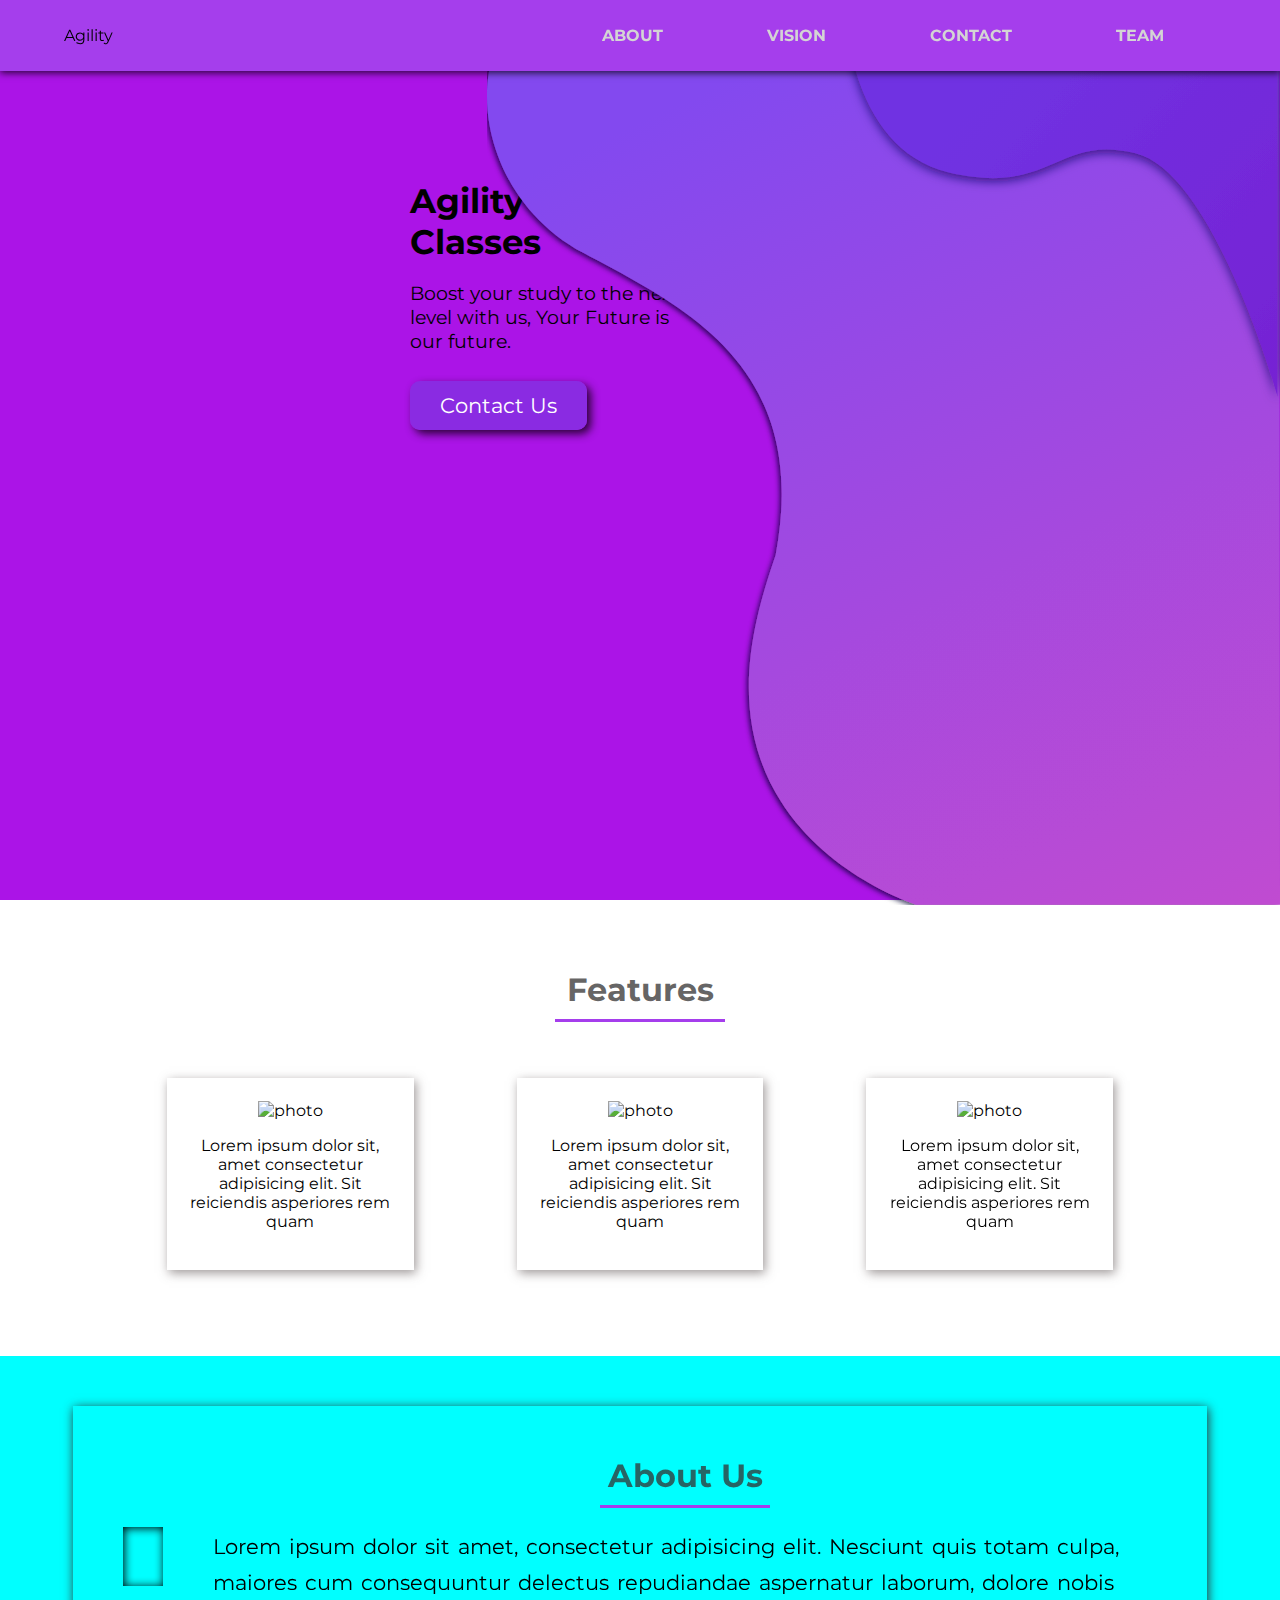
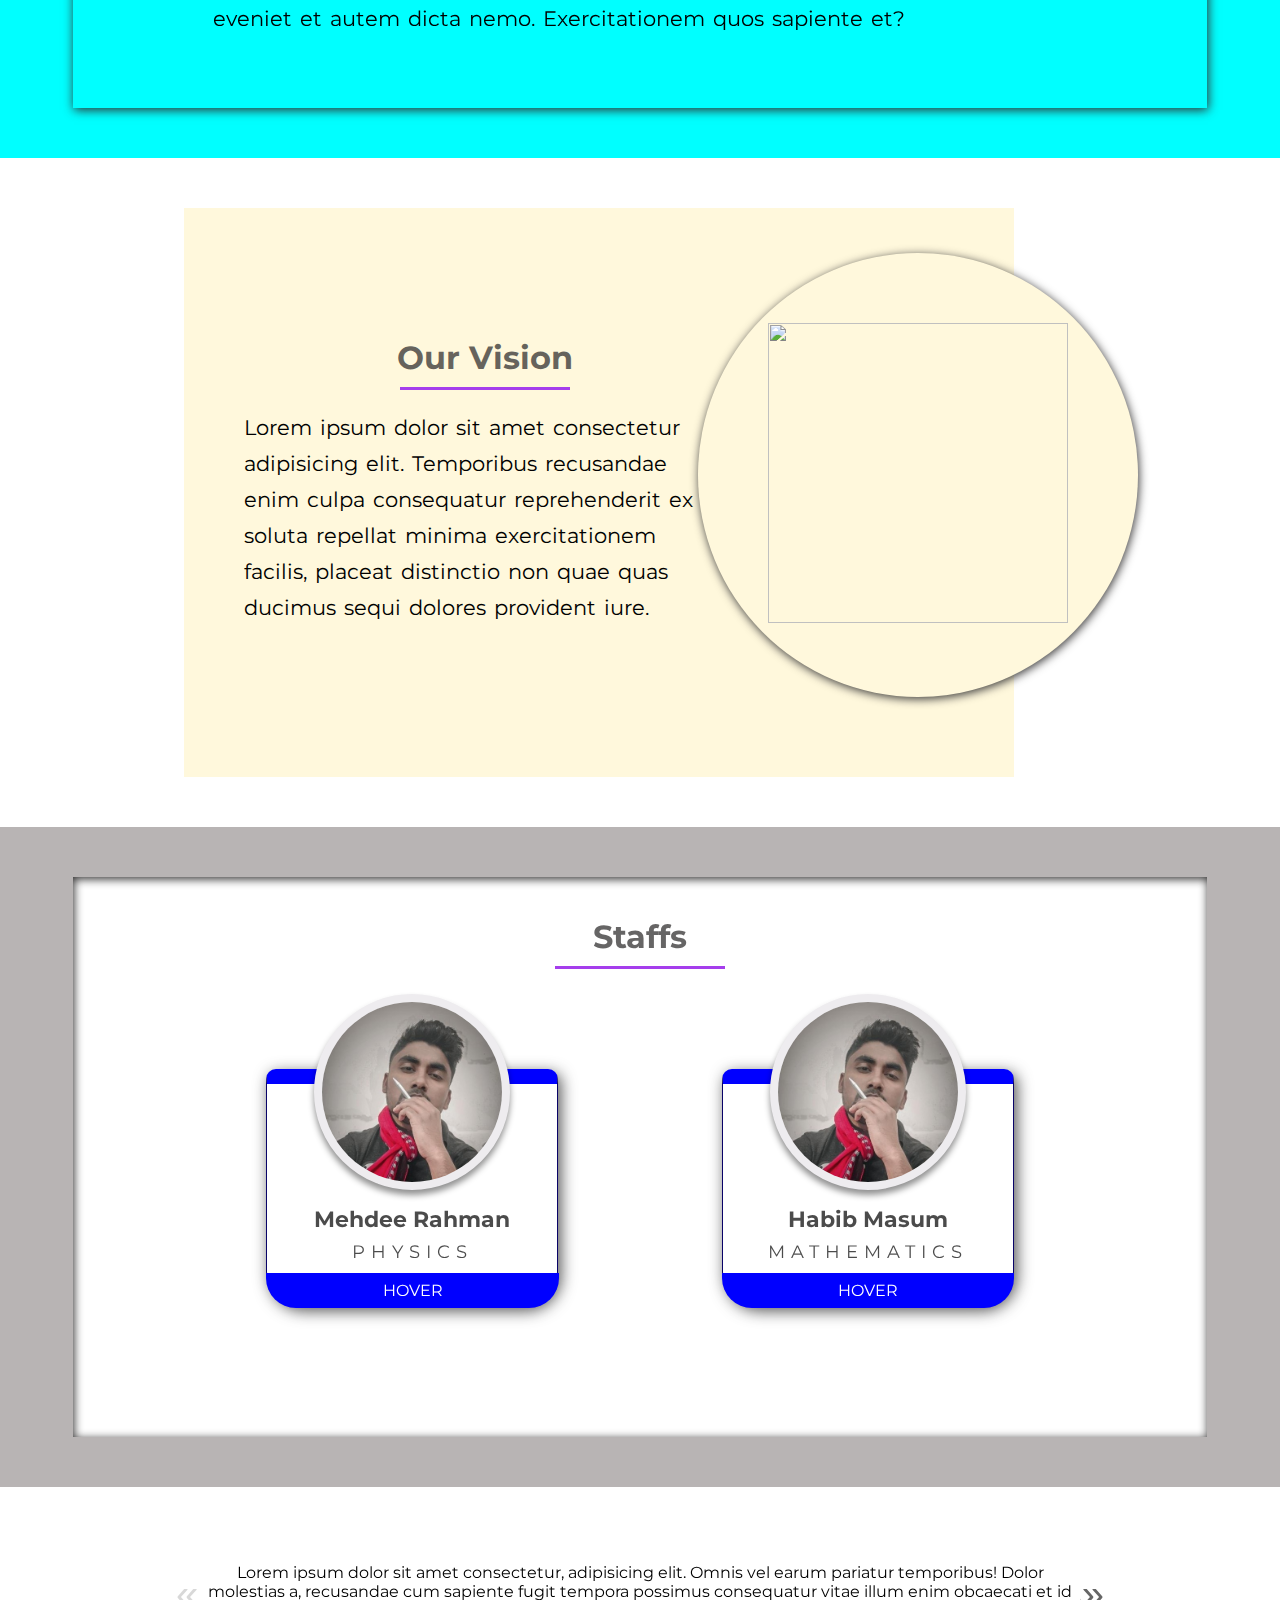
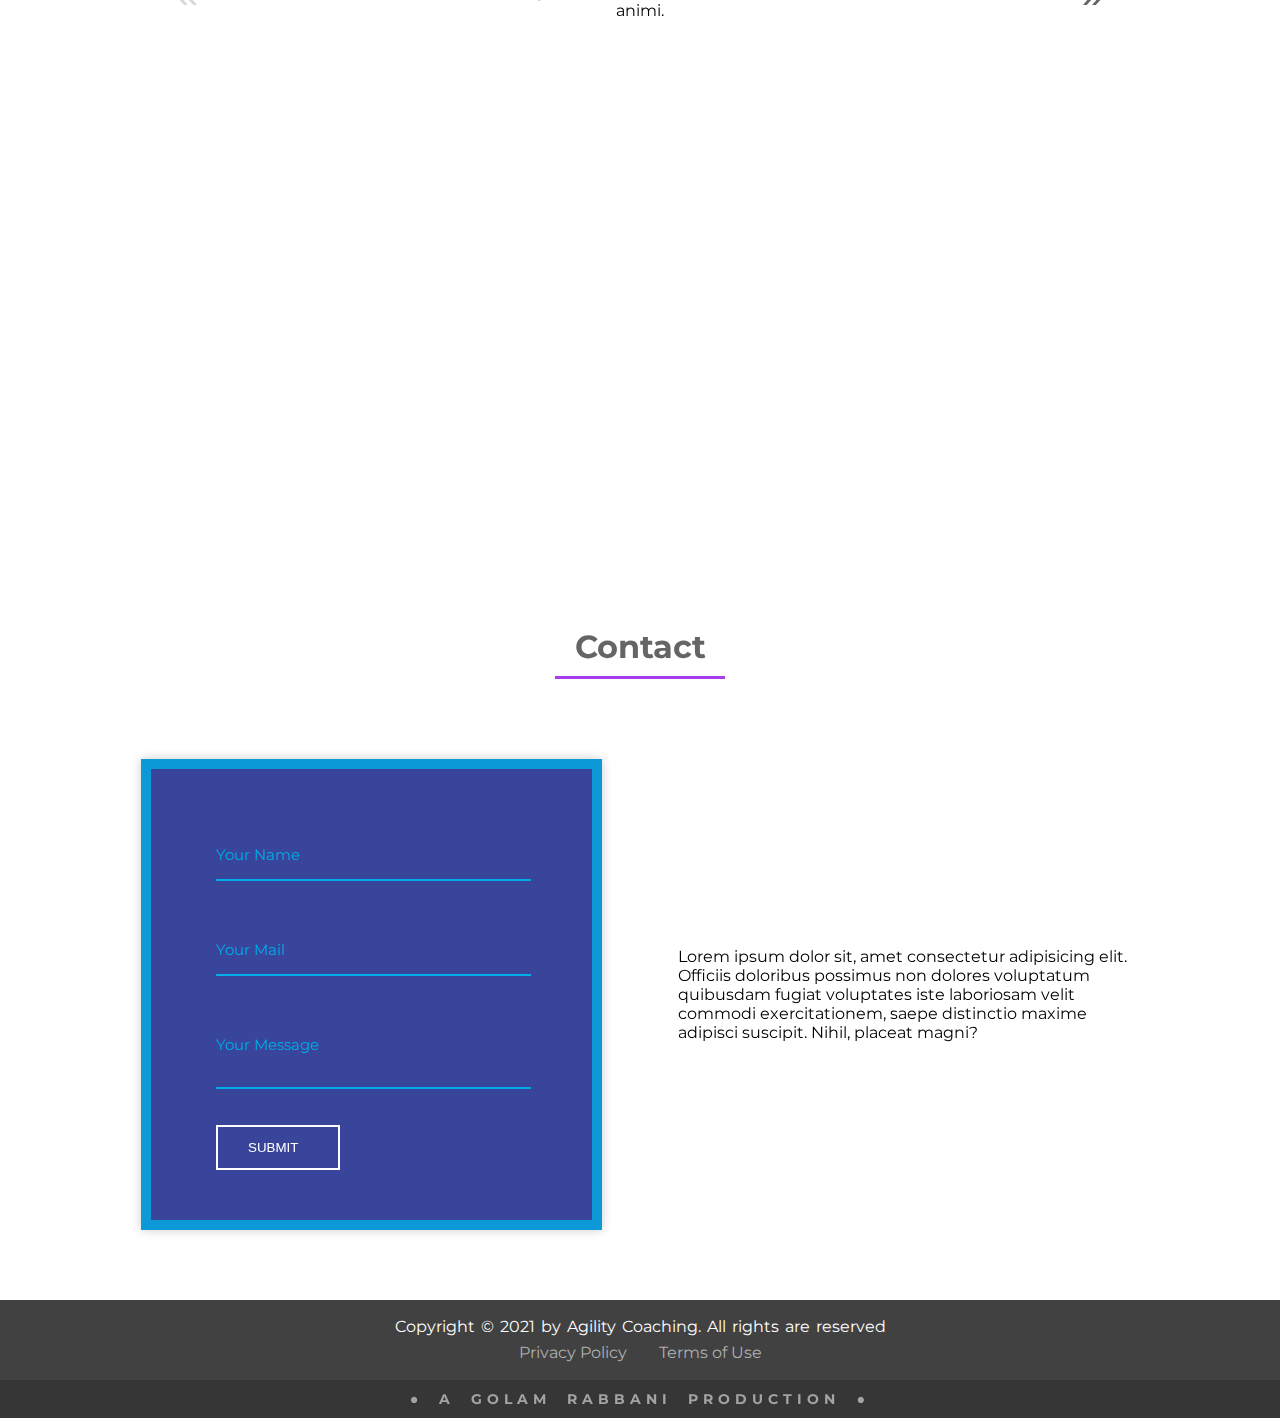
==== index.html @ 64167d87 "Starting new design march10" ====
<!DOCTYPE html>
<html lang="en">

<head>
  <meta charset="UTF-8" />
  <meta name="viewport" content="width=device-width, initial-scale=1.0" />
  <link rel="stylesheet" href="https://cdnjs.cloudflare.com/ajax/libs/animate.css/4.1.1/animate.min.css" />
  <link rel="preconnect" href="https://fonts.gstatic.com" />
  <link href="https://fonts.googleapis.com/css2?family=Montserrat:wght@400;700&display=swap" rel="stylesheet" />
  <link rel=preload as="style" type=text/css href=css/style.css> <link
    href=https://unpkg.com/ionicons@4.5.10-0/dist/css/ionicons.min.css rel=stylesheet>
  <link rel="stylesheet" href="css/glider.min.css">
  <link rel="stylesheet" href="css/index.css" />
  <title>Document</title>
</head>

<body>
  <section class="s1">
    <div class="nav">
      <div class="wrapper navallign">
        <a href="#" class="logo">Agility</a>
        <div class="list">
          <ul id="myMenu">
            <li><a href="#thirdPage">About</a></li>
            <li data-menuanchor="secondPage">
              <a href="#secondPage">Vision</a>
            </li>
            <li data-menuanchor="thirdPage">
              <a href="#thirdPage">Contact</a>
            </li>
            <li data-menuanchor="fourthPage">
              <a href="#fourthPage">Team</a>
            </li>
          </ul>
        </div>
      </div>
    </div>
    <div class="st wrapper">
      <div class="left">
        <h3>Agility Coaching <br />Classes</h3>
        <p>
          Boost your study to the next level with us, Your Future is our
          future.
        </p>
        <a class="btn-contact" href="#">Contact Us</a>
      </div>
      <div class="image">
        <img src="./img/online_lesson_ (2).svg" alt="" />
      </div>
    </div>
  </section>
  <section class="features">
    <div class="wrapper">
      <h2 class="center">Features</h2>
      <div class="section">
        <ul>
          <li>
            <img src="img/startup_isometric.svg" alt="photo" />
            <p>
              Lorem ipsum dolor sit, amet consectetur adipisicing elit. Sit
              reiciendis asperiores rem quam
            </p>
          </li>
          <li>
            <img src="img/team_work (1).svg" alt="photo" />
            <p>
              Lorem ipsum dolor sit, amet consectetur adipisicing elit. Sit
              reiciendis asperiores rem quam
            </p>
          </li>
          <li>
            <img src="img/undraw_exams_g4ow.svg" alt="photo" />
            <p>
              Lorem ipsum dolor sit, amet consectetur adipisicing elit. Sit
              reiciendis asperiores rem quam
            </p>
          </li>
        </ul>
      </div>
    </div>
  </section>
  <section class="about">
    <div class="wrapper">
      <div class="aboutContent">
        <div class="aboutLeft">
          <img src="img/undraw_team_spirit_hrr4.svg" alt="" />
        </div>
        <div class="aboutPara">
          <h2>About Us</h2>
          <p class="contPara">
            Lorem ipsum dolor sit amet, consectetur adipisicing elit. Nesciunt
            quis totam culpa, maiores cum consequuntur delectus repudiandae
            aspernatur laborum, dolore nobis eveniet et autem dicta nemo.
            Exercitationem quos sapiente et?
          </p>
        </div>
      </div>
    </div>
  </section>
  <section class="vision">
    <div class="wrapper">
      <div class="visionContent">
        <div class="visionLeft">
          <h2 class="center">Our Vision</h2>
          <p class="contPara">
            Lorem ipsum dolor sit amet consectetur adipisicing elit.
            Temporibus recusandae enim culpa consequatur reprehenderit ex
            soluta repellat minima exercitationem facilis, placeat distinctio
            non quae quas ducimus sequi dolores provident iure.
          </p>
        </div>
        <div class="visionRight">
          <img src="img/online_lesson_.svg" alt="" />
        </div>
      </div>
    </div>
  </section>
  <section class="staffSection">
    <div class="wrapper">
      <div class="staffContent">
        <h2 class="center">Staffs</h2>
        <div class="staffArea">
          <div class="staff">
            <div class="projectimg"> <img src="img/mehdee.jpg" alt="Snewz Site">
              <h3 class="center staffName">Mehdee Rahman</h3>
              <p class="center staffSub">Physics</p>
              <div class="center showbar">HOVER</div>
            </div>
            <div class="projectdes">
              <div class="projectFlex">
                <div> <a rel=noreferrer class=facebook target=_blank href=https://www.facebook.com/StrikerOne65> <i
                    class=ion-logo-facebook></i> </a></div>
                <div> <a rel=noreferrer class=twitter target=_blank href=https://twitter.com/Iamrrk__> <i
                    class=ion-logo-twitter></i> </a>
                </div>
                <div> <a rel=noreferrer class=linkedin target=_blank href=https://www.linkedin.com/in/strikerone65> <i
                    class=ion-logo-linkedin></i> </a></div>
                <div> <a rel=noreferrer class=instagram target=_blank href=https://www.instagram.com/iamrrk__> <i
                    class=ion-logo-instagram></i> </a></div>
                <div> <a rel=noreferrer class=github target=_blank href=https://github.com/StrikerOne65> <i
                    class=ion-logo-github></i> </a>
                </div>
              </div>
              <p class="center staffEdu">B.E In Mechanical Engineering From<br>Jorhat Engineering College, Assam</p>
            </div>
          </div>
          <div class="staff">
            <div class="projectimg"> <img src="img/mehdee.jpg" alt="Snewz Site">
              <h3 class="center staffName">Habib Masum</h3>
              <p class="center staffSub">MATHEMATICS</p>
              <div class="center showbar">HOVER</div>
            </div>
            <div class="projectdes">
              <div class="projectFlex">
                <div> <a rel=noreferrer class=facebook target=_blank href=https://www.facebook.com/StrikerOne65> <i
                    class=ion-logo-facebook></i> </a></div>
                <div> <a rel=noreferrer class=twitter target=_blank href=https://twitter.com/Iamrrk__> <i
                    class=ion-logo-twitter></i> </a>
                </div>
                <div> <a rel=noreferrer class=instagram target=_blank href=https://www.instagram.com/iamrrk__> <i
                    class=ion-logo-instagram></i> </a></div>
                <div> <a rel=noreferrer class=github target=_blank href=https://github.com/StrikerOne65> <i
                    class=ion-logo-github></i> </a>
                </div>
              </div>
              <p class="center staffEdu">B.E In Mechanical Engineering From<br>Jorhat Engineering College, Assam</p>
            </div>
          </div>
        </div>

      </div>
    </div>
  </section>
  <section class="carousal">
    <div class="carcon">
      <div class="glider-contain">
        <div class="glider">
          <div>
            <p>Lorem ipsum dolor sit amet consectetur, adipisicing elit. Omnis vel earum pariatur temporibus! Dolor
              molestias a, recusandae cum sapiente fugit tempora possimus consequatur vitae illum enim obcaecati et id
              animi.</p>
          </div>
          <div>your content here</div>
          <div>your content here</div>
          <div>your content here</div>
        </div>

        <button aria-label="Previous" class="glider-prev">«</button>
        <button aria-label="Next" class="glider-next">»</button>
        <div role="tablist" class="dots"></div>
      </div>
    </div>

  </section>
  <section class="contact">
    <div class="wrapper">
      <h2 class="center">Contact</h2>
      <div class="contactWrapper">
        <div class="leftSide flexDiv">
         
            <div class="inner">
              <form action="">
                <label class="form-group">
                  <input type="text" class="form-control"  required>
                  <span>Your Name</span>
                  <span class="border"></span>
                </label>
                <label class="form-group">
                  <input type="text" class="form-control"  required>
                  <span for="">Your Mail</span>
                  <span class="border"></span>
                </label>
                <label class="form-group" >
                  <textarea name="" id="" class="form-control" required></textarea>
                  <span for="">Your Message</span>
                  <span class="border"></span>
                </label>
                <button>Submit 
                  <i class="zmdi zmdi-arrow-right"></i>
                </button>
              </form>
            </div>
          </div>
        <div class="rightSide flexDiv">Lorem ipsum dolor sit, amet consectetur adipisicing elit. Officiis doloribus possimus non
          dolores voluptatum quibusdam fugiat voluptates iste laboriosam velit commodi exercitationem, saepe distinctio
          maxime adipisci suscipit. Nihil, placeat magni?
          <div class="projectFlex">
            <div> <a rel=noreferrer class=facebook target=_blank href=https://www.facebook.com/StrikerOne65> <i
                class=ion-logo-facebook></i> </a></div>
            <div> <a rel=noreferrer class=twitter target=_blank href=https://twitter.com/Iamrrk__> <i
                class=ion-logo-twitter></i> </a>
            </div>
            <div> <a rel=noreferrer class=linkedin target=_blank href=https://www.linkedin.com/in/strikerone65> <i
                class=ion-logo-linkedin></i> </a></div>
            <div> <a rel=noreferrer class=instagram target=_blank href=https://www.instagram.com/iamrrk__> <i
                class=ion-logo-instagram></i> </a></div>
            <div> <a rel=noreferrer class=github target=_blank href=https://github.com/StrikerOne65> <i
                class=ion-logo-github></i> </a>
            </div>
          </div>
        </div>
      </div>
    </div>
  </section>
  <footer>
    <div class="wrapper footer">
      <div>
        <p>Copyright &copy; 2021 by Agility Coaching. All rights are reserved</p>
      </div>
      <div> <a href="https://www.privacypolicytemplate.net/live.php?token=kjGD3UQtV4sFhvQ8iizS66EYcfdKaaMS">Privacy
          Policy</a>&nbsp;&nbsp;&nbsp;&nbsp;&nbsp;&nbsp;&nbsp;&nbsp;<a
          href=https://www.termsfeed.com/terms-service/22332157cae9c1ab0d968ac4b3ab5d62>Terms of Use</a> </div> </div>
          </footer> 
          <div class=row>
          <p class=production><strong>&#9679; A GOLAM RABBANI PRODUCTION &#9679;</strong></p>
      </div>
  <script src="js/glider.min.js"></script>
  <script>
    new Glider(document.querySelector('.glider'), {
      slidesToShow: 1,
      dots: '#dots',
      draggable: true,
      arrows: {
        prev: '.glider-prev',
        next: '.glider-next'
      }
    });
  </script>
</body>

</html>
---- css/glider.min.css ----
.glider,.glider-contain{margin:0 auto;position:relative}.glider,.glider-track{transform:translateZ(0)}.glider-dot,.glider-next,.glider-prev{border:0;padding:0;user-select:none;outline:0}.glider-contain{width:100%}.glider{overflow-y:hidden;-webkit-overflow-scrolling:touch;-ms-overflow-style:none}.glider-track{width:100%;margin:0;padding:0;display:flex;z-index:1}.glider.draggable{user-select:none;cursor:-webkit-grab;cursor:grab}.glider.draggable .glider-slide img{user-select:none;pointer-events:none}.glider.drag{cursor:-webkit-grabbing;cursor:grabbing}.glider-slide{user-select:none;justify-content:center;align-content:center;width:100%;min-width:150px}.glider-slide img{max-width:100%}.glider::-webkit-scrollbar{opacity:0;height:0}.glider-next,.glider-prev{position:absolute;background:0 0;z-index:2;font-size:40px;text-decoration:none;left:-23px;top:30%;cursor:pointer;color:#666;opacity:1;line-height:1;transition:opacity .5s cubic-bezier(.17,.67,.83,.67),color .5s cubic-bezier(.17,.67,.83,.67)}.glider-next:focus,.glider-next:hover,.glider-prev:focus,.glider-prev:hover{color:#ccc}.glider-next{right:-23px;left:auto}.glider-next.disabled,.glider-prev.disabled{opacity:.25;color:#666;cursor:default}.glider-hide{opacity:0}.glider-dots{user-select:none;display:flex;flex-wrap:wrap;justify-content:center;margin:0 auto;padding:0}.glider-dot{display:block;cursor:pointer;color:#ccc;border-radius:999px;background:#ccc;width:12px;height:12px;margin:7px}.glider-dot:focus,.glider-dot:hover{background:#ddd}.glider-dot.active{background:#a89cc8}@media(max-width:36em){.glider::-webkit-scrollbar{opacity:1;-webkit-appearance:none;width:7px;height:3px}.glider::-webkit-scrollbar-thumb{opacity:1;border-radius:99px;background-color:rgba(156,156,156,.25);-webkit-box-shadow:0 0 1px rgba(255,255,255,.25);box-shadow:0 0 1px rgba(255,255,255,.25)}}
---- css/index.css ----
body {
  font-family: "Montserrat", sans-serif;
  margin: 0;
  overflow-x: hidden;
}

.center {
  text-align: center;
}

.wrapper {
  width: 90%;
  margin: 0 auto;
  max-width: 1680px;
}

a {
  text-decoration: none;
  color: black;
}

h1 {
  text-align: center;
  font-size: 2.5rem;
}

h3 {
  font-size: 2.1rem;
  margin: 0;
}

.s1 {
  /* background-color: rgb(204, 204, 230); */
  background-color: rgb(171, 20, 231);
  /* background-image: url("../img/cool-background.png"); */
  background-repeat: no-repeat;
  background-size: cover;
  min-height: 100vh;
}

.features img {
  width: 100px;
}

img {
  width: 500px;
}

.left p {
  width: 60%;
  font-size: 1.2rem;
  margin-bottom: 40px;
}

.left {
  width: 40%;
}

.st {
  justify-content: center;
  align-items: center;
  display: flex;
  flex-wrap: wrap;
  padding-top: 180px;
}

.s1::after {
  content: "";
  width: 50px;
  height: 3%;
  position: absolute;
  bottom: 25px;
  left: 50%;
  background-repeat: no-repeat;
  background-size: contain;
  background-image: url(/img/chevron-down-outline.svg);
}

.st::after {
  content: "";
  width: 100%;
  height: 100%;
  position: absolute;
  top: 5px;
  background-image: url(/img/bg1.svg);
  background-repeat: no-repeat;
  background-size: contain;
  transform: scaleX(-1);
}

.st::before {
  content: "";
  width: 100%;
  height: 50%;
  position: absolute;
  bottom: 0;
  background-image: url(/img/round\ 2.svg);
  background-image: url(/img/untitled.svg);
  background-repeat: no-repeat;
  background-size: contain;
}

.btn-contact {
  padding: 12px 30px;
  border-radius: 10px;
  background-color: blueviolet;
  color: white;
  font-size: 1.3rem;
  margin-top: 10px;
  box-shadow: 4px 4px 8px #1e0125e3;
}

.image {
  z-index: 2;
}

/* navigation bar */
.nav {
  position: fixed;
  top: 0;
  width: 100%;
  z-index: 9;
  box-shadow: 0 2px 7px #000000bf;
  background-color: #a53eec;
}

.navallign {
  display: flex;
  align-items: center;
  justify-content: space-between;
}

.nav ul {
  list-style: none;
  display: flex;
}

#myMenu li {
  margin: 0 37px;
}

#myMenu li a {
  display: inline-block;
  padding: 10px 15px;
  text-transform: uppercase;
  font-weight: bold;
  text-decoration: none;
  color: rgb(212, 212, 212);
}

.logo {
  display: inline-block;
}

.features ul {
  list-style: none;
  display: flex;
  flex-wrap: wrap;
  justify-content: space-evenly;
  padding: 40px 0 0;
}

.features ul li {
  flex-basis: 200px;
  text-align: center;
  box-shadow: 2px 3px 10px 0px #8d8686db;
  padding: 2%;
}

.features {
  padding: 70px 0;
  background-color: white;
}

h2 {
  text-align: center;
  font-size: 2rem;
  margin: 0;
  color: #333232bf;
}

h2::after {
  content: " ";
  display: block;
  width: 170px;
  height: 3px;
  margin: 10px auto;
  background-color: #a53eec;
}

.about {
  background-color: aqua;
  padding: 50px 10px;
}

.aboutLeft {
  padding: 20px;
  box-shadow: inset 1px 1px 10px black;
}

.aboutLeft img {
  width: 450px;
}

.aboutPara {
  padding-left: 50px;
}

.contPara {
  font-size: 1.3rem;
  word-spacing: 2px;
  line-height: 36px;
}

.aboutContent {
  display: flex;
  justify-content: center;
  align-items: center;
  box-shadow: 1px 2px 10px rgb(46, 45, 45);
  margin: 0 auto;
  padding: 50px;
}

.visionContent {
  display: flex;
  align-items: center;
  padding: 130px 0px 130px 60px;
  background-color: cornsilk;
  position: relative;
}

.vision {
  padding: 50px 10px;
  position: relative;
  width: 72%;
  margin: 0 auto;
  margin-left: 10%;
}

.vision::before {
  content: "";
  background-image: linear-gradient(rgb(0, 0, 0), rgba(14, 1, 1, 0.575)),
    url(../img/pbg1.jpg);
  opacity: 0.8;
  background-size: cover;
  width: 100vw;
  height: 100%;
  top: 0;
  left: 0;
  position: fixed;
  z-index: -1;
}

.visionRight {
  padding: 70px;
  box-shadow: 1px 2px 10px rgb(58, 57, 57);
  position: absolute;
  top: 8%;
  right: -15%;
  background-color: cornsilk;
  border-radius: 50%;
  shape-outside: circle();
}

.visionLeft {
  margin-right: 18rem;

}

.visionRight img {
  width: 300px;
  height: 300px;
  object-fit: cover;
}

.staffSection {
  background-color: rgb(184, 180, 180);
  padding: 50px 10px;
}


.staffContent {
  box-shadow: inset 1px 2px 10px rgb(46, 45, 45);
  margin: 0 auto;
  padding: 40px 50px 70px;
  background-color: white;
}

.staffArea {
  display: flex;
  align-items: center;
  justify-content: space-evenly;
  margin-top: 70px;
}



.staff {
  margin: 30px 20px 60px;
  padding: 20px 15px;
  /* height: 167px; */
  height: 182px;
  display: flex;
  flex-direction: column;
  transition: .3s ease-in-out;
  flex-basis: 16%;
  min-width: 260px;
  background-color: #fff;
  box-shadow: 3px 4px 15px 0px #1b1b1cbf;
  border: 1px solid rgb(9, 3, 104);
  border-top: 15px solid #00f;
  border-radius: 10px 10px 35px 35px;
  z-index: 6
}

.staff:hover {
  height: 340px
}

.projectdes {
  margin-top: -200px;
  padding: 10px 15px;
  visibility: hidden;
  opacity: 0;
  z-index: 6;
  transition: .3s ease-in-out
}

.staff:hover .projectdes {
  visibility: visible;
  opacity: 1;
  margin-top: -145px;
  transition-delay: .4s
}

.staff img {
  max-width: 100%;
  width: 180px;
  height: 180px;
  position: relative;
  left: 32px;
  border: 8px solid rgb(238 236 239);
  background-color: white;
  border-radius: 50%;
  box-shadow: 0 5px 6px #0000006e
}

.projectimg {
  position: relative;
  top: -110px;
  left: 0
}

.showbar {
  background-color: #00f;
  color: #fff;
  width: 104.9%;
  left: -16px;
  top: -7px;
  z-index: 6;
  position: relative;
  border-radius: 0 0 30px 30px;
  padding: 8px 10px;
  transition: .3s ease-in-out
}

.staff:hover .showbar {
  visibility: hidden;
  opacity: 0
}


.staffName {
  font-size: 1.4rem;
  margin-top: 11px;
  opacity: 0.7;
}

.staffSub {
  font-size: 1.1rem;
  text-transform: uppercase;
  letter-spacing: 6px;
  opacity: 0.7;
  margin-top: 8px;
}


.projectFlex {
  display: flex;
  justify-content: space-evenly;
}

.projectFlex a {
  font-size: 1.8rem;
}


.projectdes .facebook i:active,
.projectdes .facebook i:hover {
  color: #3b5999;
  -webkit-transform: scale(1.2);
  transform: scale(1.2)
}

.projectdes .instagram i:active,
.projectdes .instagram i:hover {
  color: #bc2a8d;
  -webkit-transform: scale(1.2);
  transform: scale(1.2)
}

.projectdes .twitter i:active,
.projectdes .twitter i:hover {
  color: #55acee;
  -webkit-transform: scale(1.2);
  transform: scale(1.2)
}

.projectdes .linkedin i:active,
.projectdes .linkedin i:hover {
  color: #0077b5;
  -webkit-transform: scale(1.2);
  transform: scale(1.2)
}

.projectdes .github i:active,
.projectdes .github i:hover {
  color: #bd2c00;
  -webkit-transform: scale(1.2);
  transform: scale(1.2)
}


.staffEdu {
  font-size: 1rem;
  text-transform: uppercase;
  line-height: 25px;
  word-spacing: 3px;
  font-weight: 500;
}

.carousal {
  background-color: white;
  padding: 10px;
  height: 80vh;
}


.carDiv {
  background-color: teal;
  /* width: 70%;
  text-align: center;
  margin: 0 auto; */
}

.carDiv p {
  font-size: 16px;
}

.carcon {
  width: 70%;
  padding: 50px 1%;
  margin: 0 auto;
  background-color: white;
}




.contact {
  background-color: white;
}


.contactWrapper {
  display: flex;
  align-items: center;
  justify-content: space-evenly;
  padding: 70px 0;
}

.flexDiv {
  flex-basis: 40%;
}





/* contact */


input,
textarea,
select{
  color: #fff;
  font-size: 15px;
}


:focus {
  outline: none;
}


.inner {
  background: #39459b;
  border: 10px solid #0d99d7;
  padding: 65px 65px 50px;
  box-shadow: 0px 0px 10px 0px rgba(0, 0, 0, 0.2);
  -webkit-box-shadow: 0px 0px 10px 0px rgba(0, 0, 0, 0.2);
  -moz-box-shadow: 0px 0px 10px 0px rgba(0, 0, 0, 0.2);
  -ms-box-shadow: 0px 0px 10px 0px rgba(0, 0, 0, 0.2);
  -o-box-shadow: 0px 0px 10px 0px rgba(0, 0, 0, 0.2);
}

textarea {
  resize: none;
}





.form-group {
  position: relative;
  display: block;
  margin-bottom: 48px;
}

.form-group span {
  font-size: 15px;
  color: #00ade6;
  position: absolute;
  top: 11px;
  transition: all .2s ease;
  transform-origin: 0 0;
  cursor: text;
}

.form-group span.border {
  height: 2px;
  display: block;
  position: absolute;
  width: 100%;
  left: 0;
  top: 41px;
  transform: scaleX(0);
  transition: all .15s ease;
  background: #fff;
}

.form-control {
  border: none;
  border-bottom: 2px solid #00ade6;
  display: block;
  width: 100%;
  height: 43px;
  font-size: 15px;
  background: none;
}

.form-control:focus,
.form-control:valid {
  border-bottom: none
}

.form-control:focus+span,
.form-control:valid+span {
  transform: translateY(-22px) scale(0.8);
}

.form-control:focus+span+.border,
.form-control:valid+span+.border {
  transform: scaleX(1);
}

textarea.form-control {
  padding-top: 10px;
  padding-bottom: 10px;
}

.contact button {
  border: 2px solid #fff;
  margin-top: -40px;
  cursor: pointer;
  padding: 13px 30px;
  background: none;
  color: #fff;
  text-transform: uppercase;
  -webkit-transform: perspective(1px) translateZ(0);
  transform: perspective(1px) translateZ(0);
  position: relative;
  -webkit-transition-property: color;
  transition-property: color;
  -webkit-transition-duration: 0.3s;
  transition-duration: 0.3s;
}

.contact button i {
  margin-left: 10px;
  -webkit-transform: translateZ(0);
  transform: translateZ(0);
  -webkit-transition-duration: 0.1s;
  transition-duration: 0.1s;
  -webkit-transition-property: transform;
  transition-property: transform;
  -webkit-transition-timing-function: ease-out;
  transition-timing-function: ease-out;
}

.contact button:before {
  content: "";
  position: absolute;
  z-index: -1;
  top: 0;
  left: 0;
  right: 0;
  bottom: 0;
  background: #2098D1;
  -webkit-transform: scaleX(0);
  transform: scaleX(0);
  -webkit-transform-origin: 0 50%;
  transform-origin: 0 50%;
  -webkit-transition-property: transform;
  transition-property: transform;
  -webkit-transition-duration: 0.3s;
  transition-duration: 0.3s;
  -webkit-transition-timing-function: ease-out;
  transition-timing-function: ease-out;
}

.contact button:hover {
  border-color: transparent;
}

.contact button:hover:before {
  -webkit-transform: scaleX(1);
  transform: scaleX(1);
}

.contact button:hover i {
  -webkit-transform: translateX(4px);
  transform: translateX(4px);
}






/* footer */

footer {
  text-align: center;
  position: relative;
  height: 60px;
  clear: both;
  background-color: #414141;
  padding: 10px 0;
  color: #fff
}

footer p {
  word-spacing: 2px;
  line-height: 1px
}

footer a {
  color: #afafaf
}

.row {
  width: 100%;
  background-color: #363636;
  color: #a3a3a3;
  padding: 10px 0
}

.production {
  text-align: center;
  margin: 0;
  word-spacing: 7px;
  letter-spacing: 5px;
  font-size: 0.9rem
}
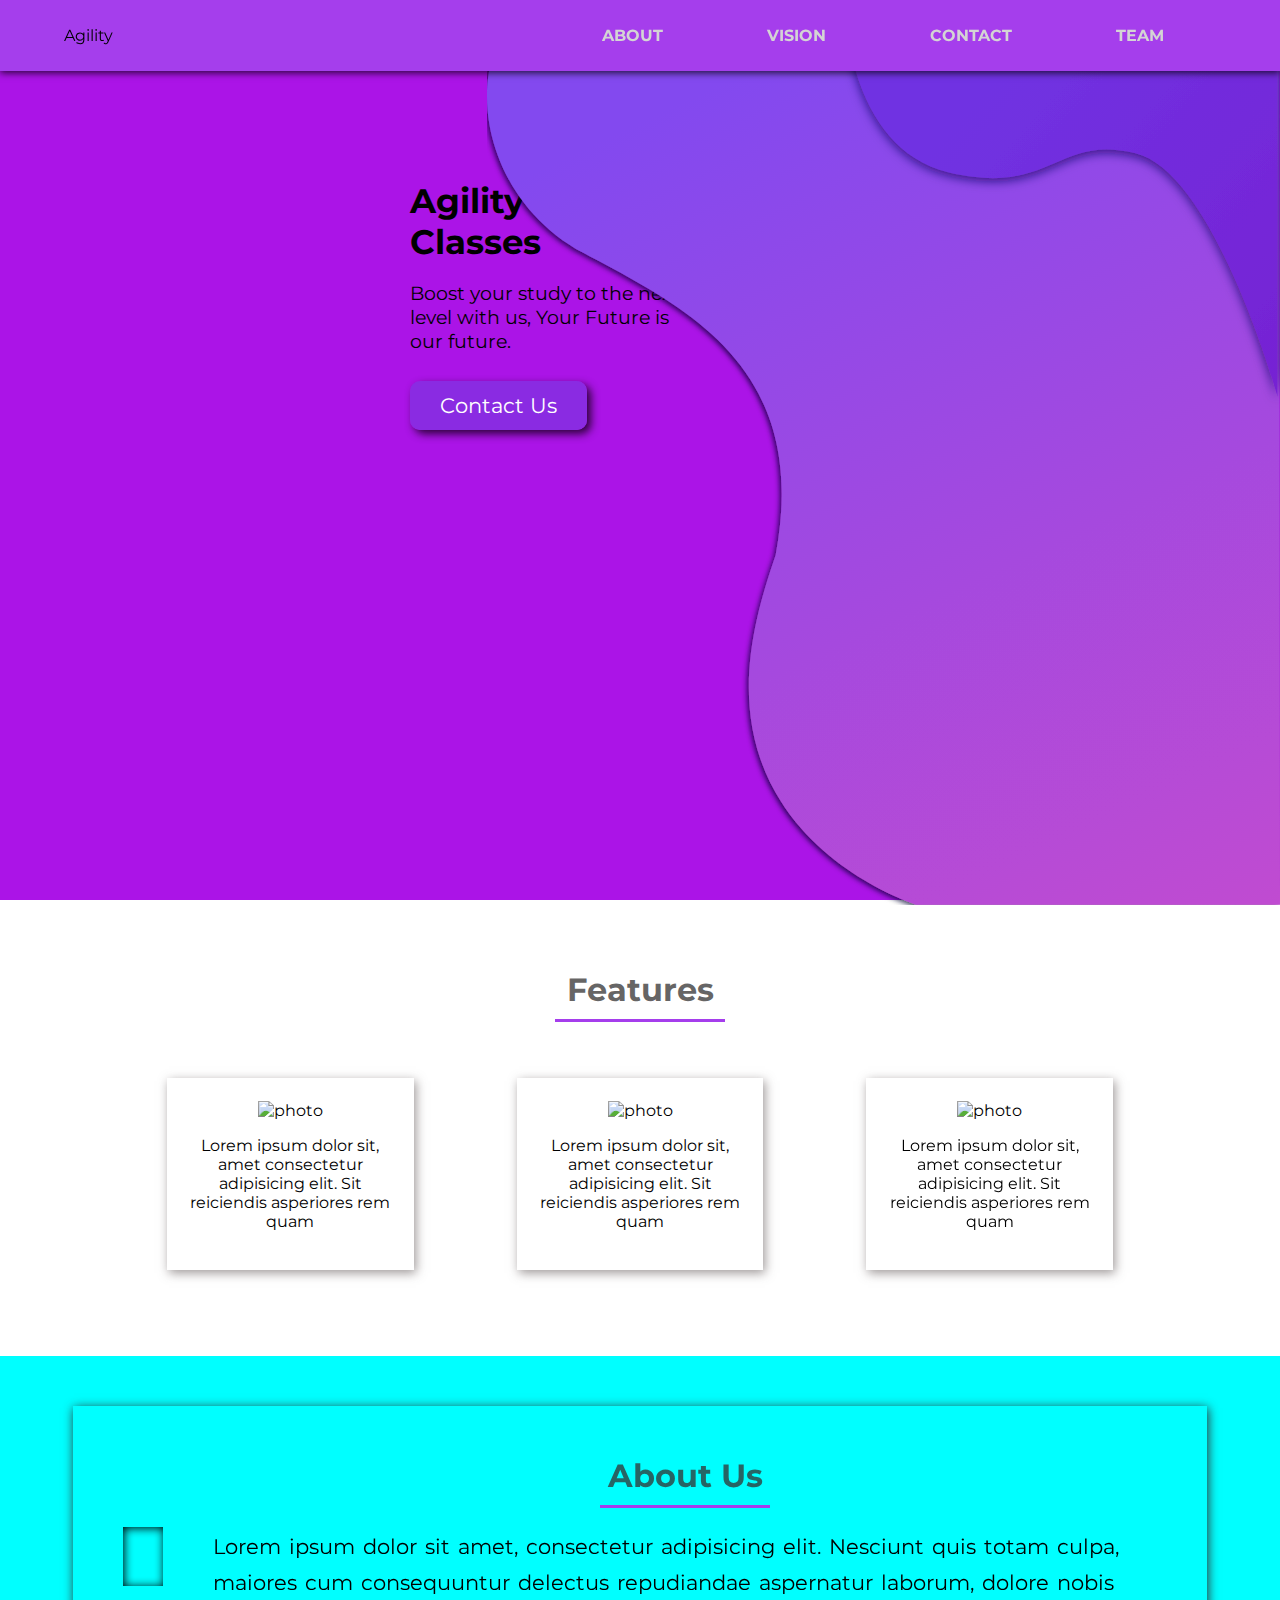
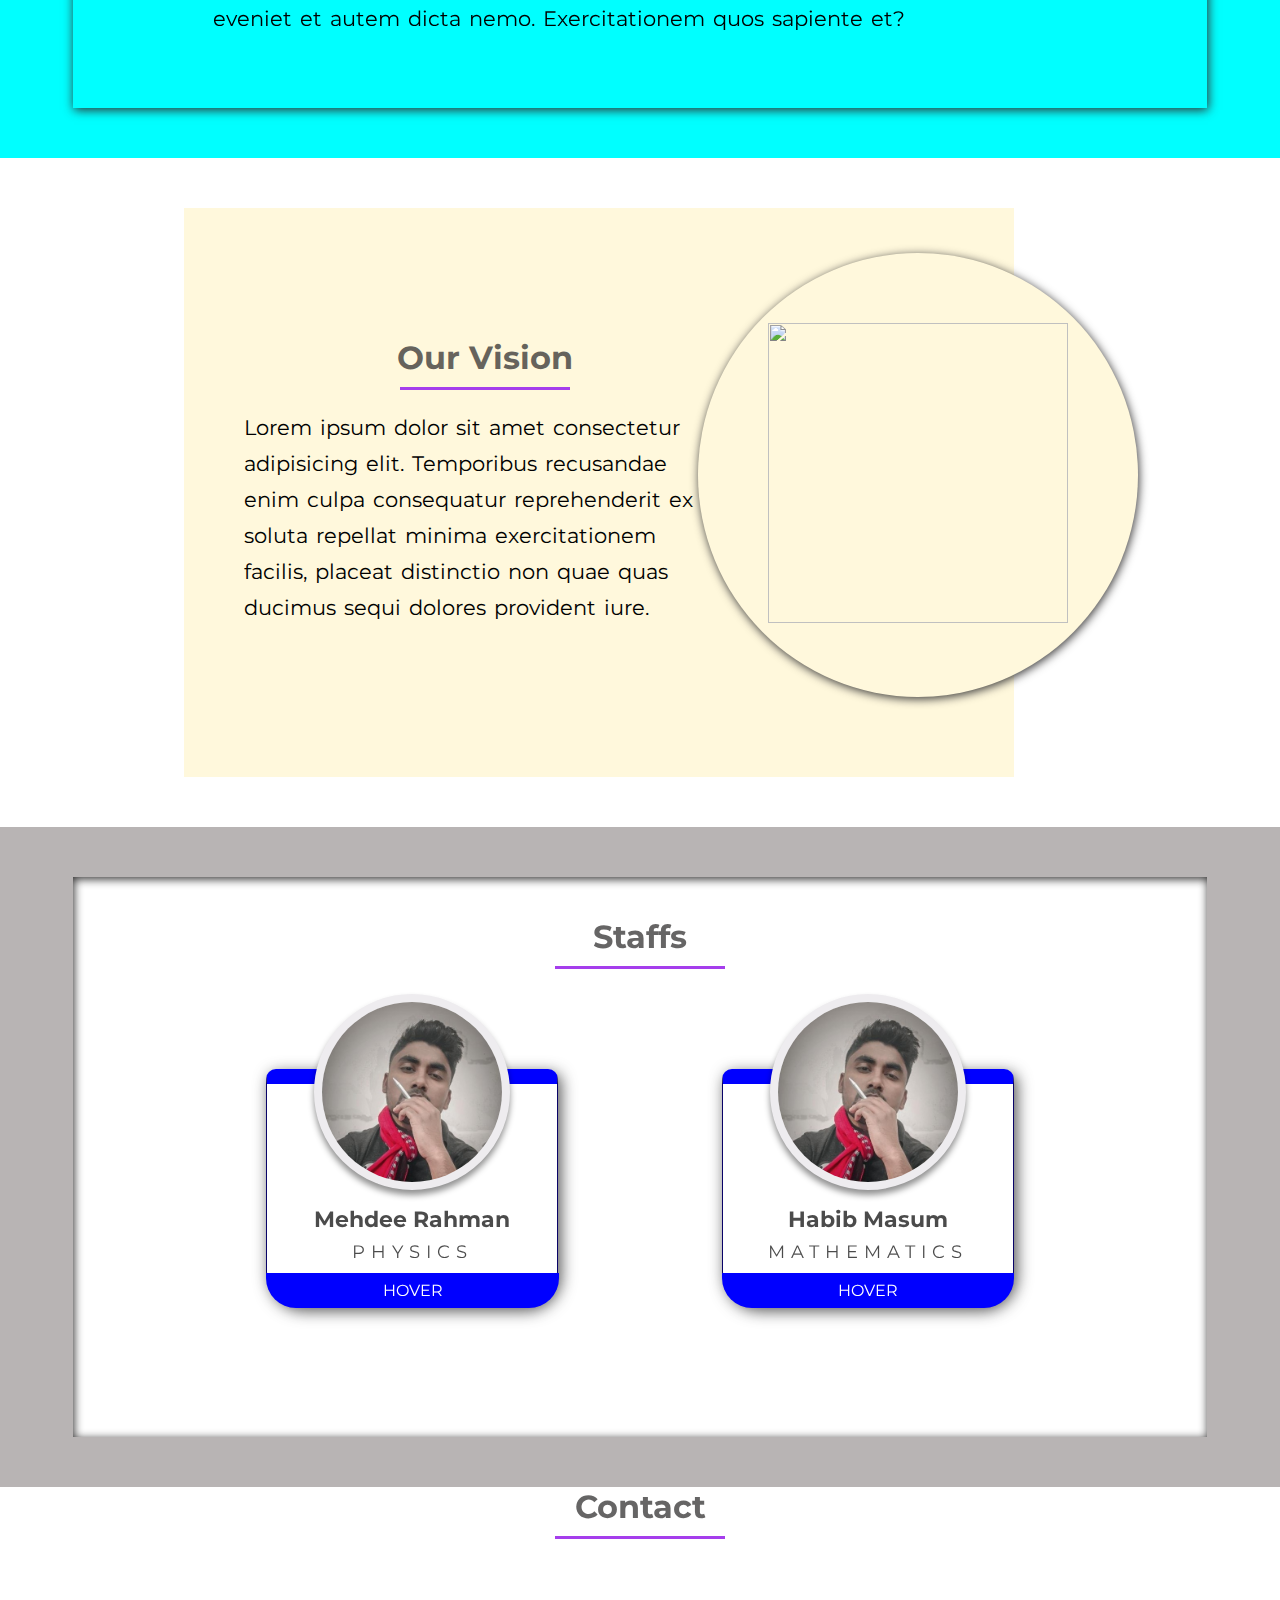
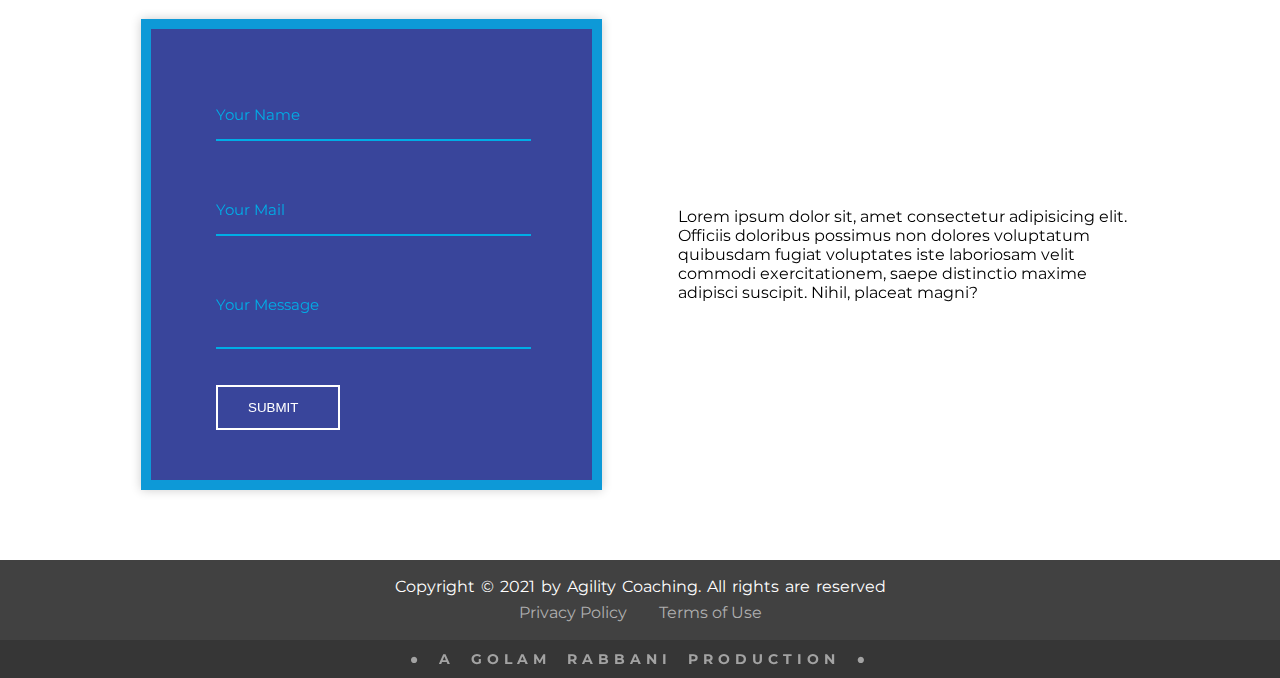
==== commit 8ad962ac: "Deleting carausal" ====
--- a/index.html
+++ b/index.html
@@ -171,27 +171,6 @@
       </div>
     </div>
   </section>
-  <section class="carousal">
-    <div class="carcon">
-      <div class="glider-contain">
-        <div class="glider">
-          <div>
-            <p>Lorem ipsum dolor sit amet consectetur, adipisicing elit. Omnis vel earum pariatur temporibus! Dolor
-              molestias a, recusandae cum sapiente fugit tempora possimus consequatur vitae illum enim obcaecati et id
-              animi.</p>
-          </div>
-          <div>your content here</div>
-          <div>your content here</div>
-          <div>your content here</div>
-        </div>
-
-        <button aria-label="Previous" class="glider-prev">«</button>
-        <button aria-label="Next" class="glider-next">»</button>
-        <div role="tablist" class="dots"></div>
-      </div>
-    </div>
-
-  </section>
   <section class="contact">
     <div class="wrapper">
       <h2 class="center">Contact</h2>
@@ -250,22 +229,9 @@
       <div> <a href="https://www.privacypolicytemplate.net/live.php?token=kjGD3UQtV4sFhvQ8iizS66EYcfdKaaMS">Privacy
           Policy</a>&nbsp;&nbsp;&nbsp;&nbsp;&nbsp;&nbsp;&nbsp;&nbsp;<a
           href=https://www.termsfeed.com/terms-service/22332157cae9c1ab0d968ac4b3ab5d62>Terms of Use</a> </div> </div>
-          </footer> 
-          <div class=row>
+          </footer> <div class=row>
           <p class=production><strong>&#9679; A GOLAM RABBANI PRODUCTION &#9679;</strong></p>
       </div>
-  <script src="js/glider.min.js"></script>
-  <script>
-    new Glider(document.querySelector('.glider'), {
-      slidesToShow: 1,
-      dots: '#dots',
-      draggable: true,
-      arrows: {
-        prev: '.glider-prev',
-        next: '.glider-next'
-      }
-    });
-  </script>
 </body>
 
 </html>
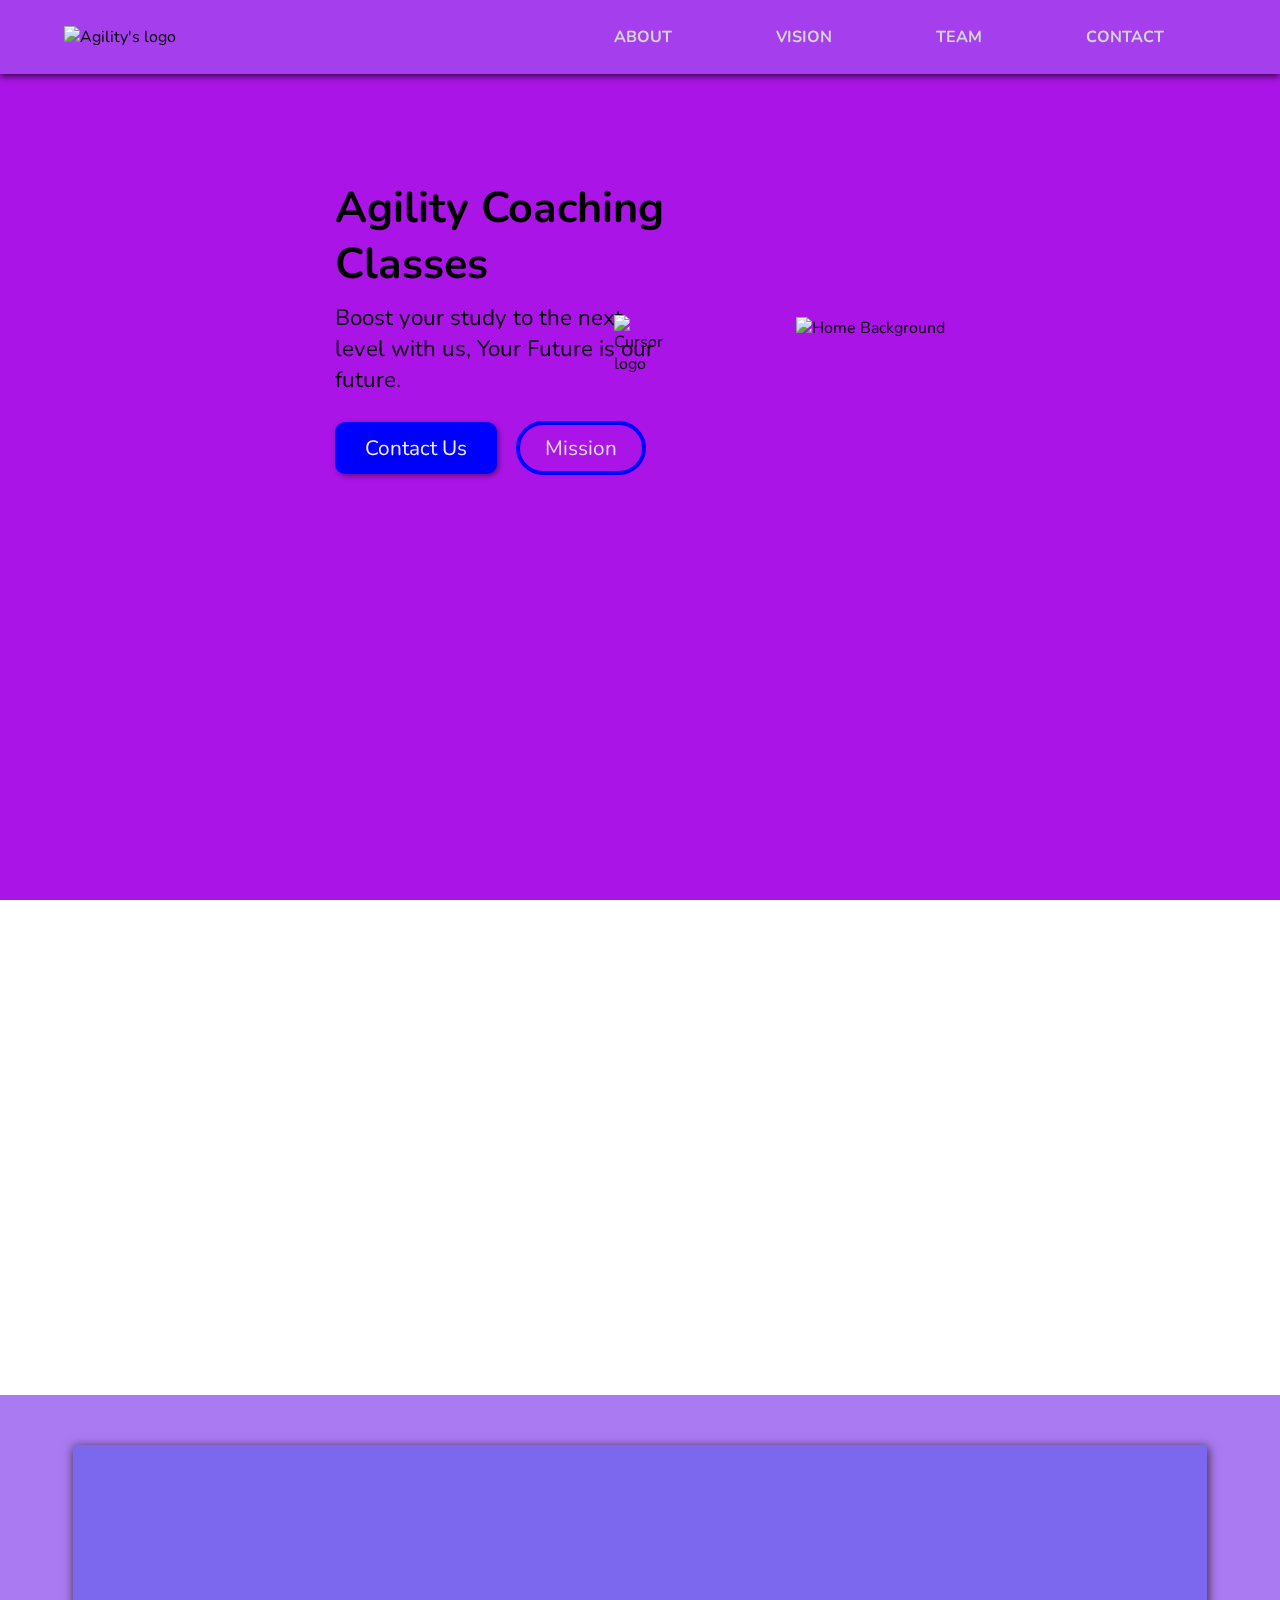
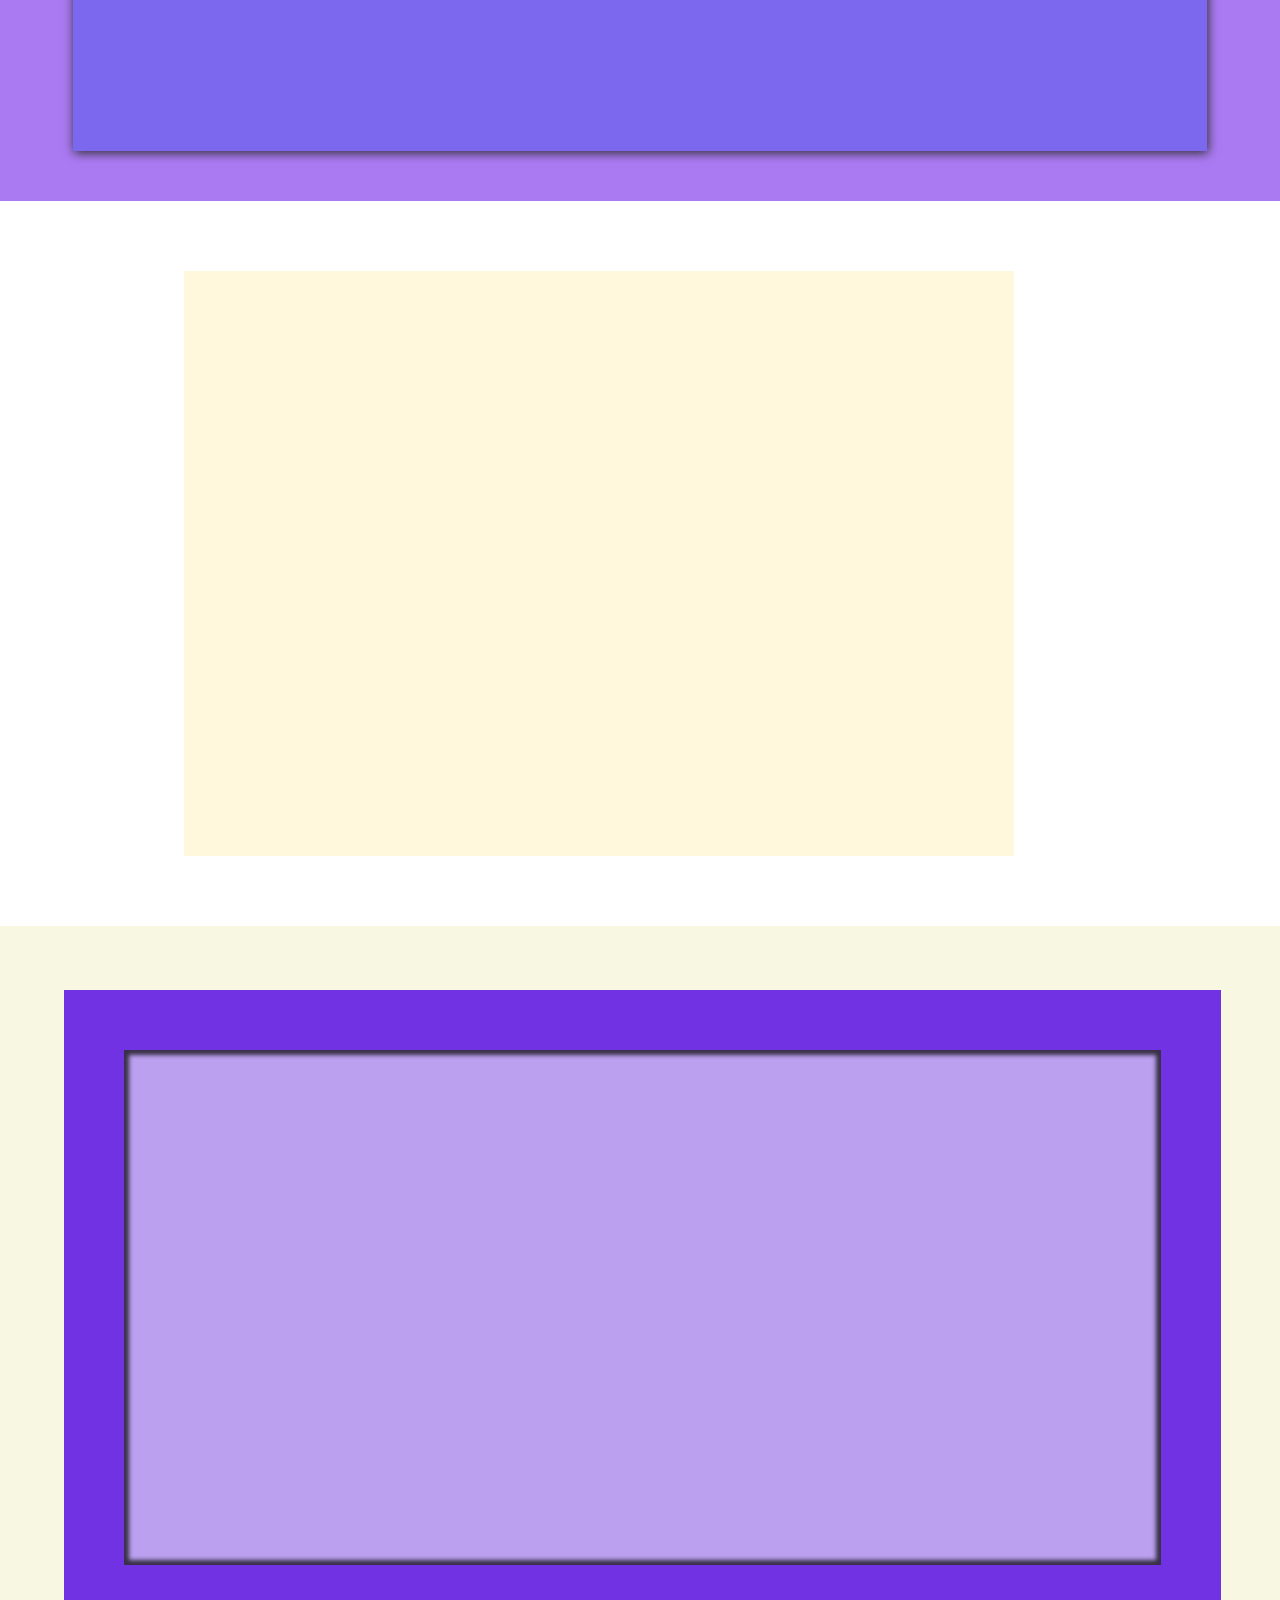
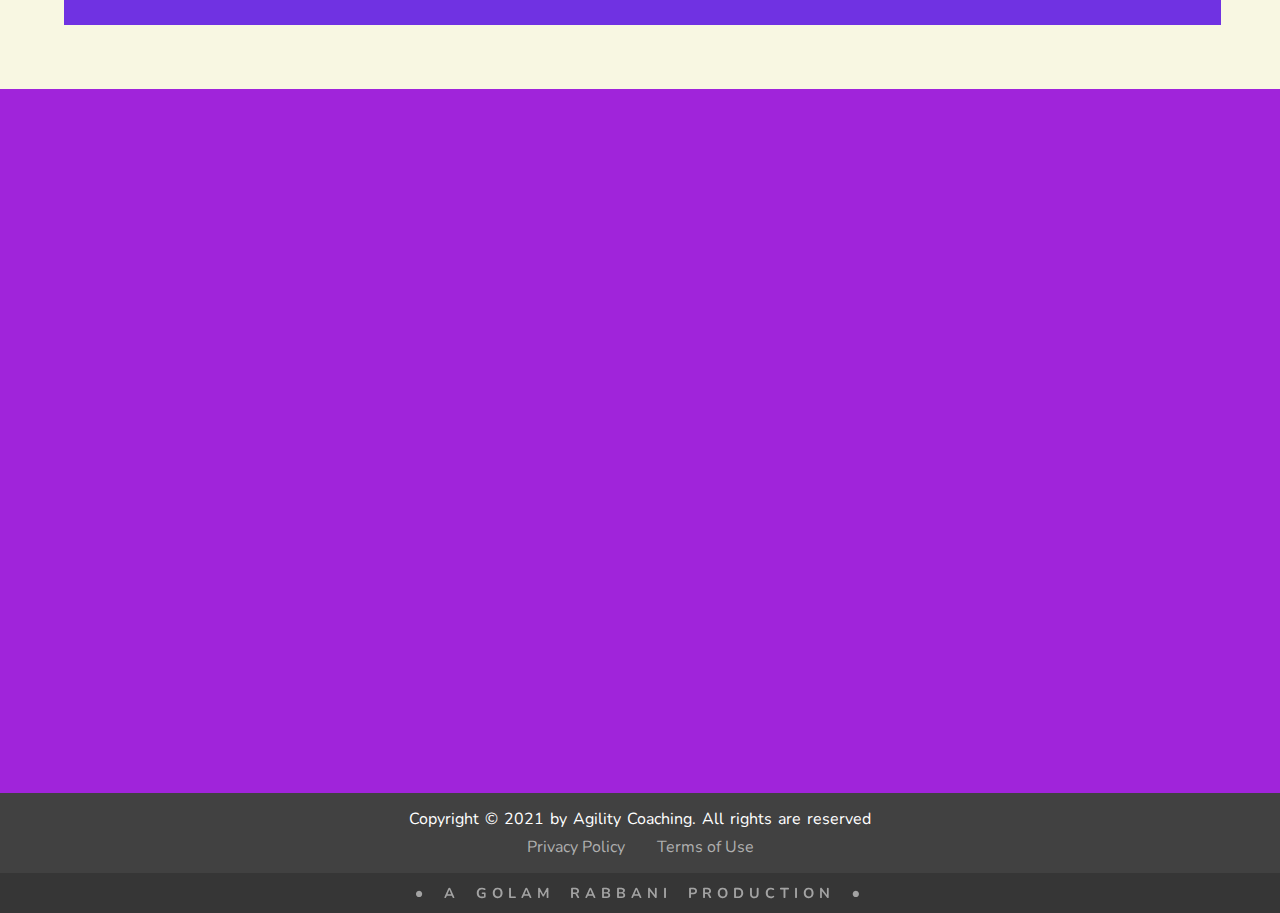
==== commit 518d6d98: "Adding scroll animation and fixing ui" ====
--- a/index.html
+++ b/index.html
@@ -4,32 +4,32 @@
 <head>
   <meta charset="UTF-8" />
   <meta name="viewport" content="width=device-width, initial-scale=1.0" />
-  <link rel="stylesheet" href="https://cdnjs.cloudflare.com/ajax/libs/animate.css/4.1.1/animate.min.css" />
-  <link rel="preconnect" href="https://fonts.gstatic.com" />
-  <link href="https://fonts.googleapis.com/css2?family=Montserrat:wght@400;700&display=swap" rel="stylesheet" />
-  <link rel=preload as="style" type=text/css href=css/style.css> <link
-    href=https://unpkg.com/ionicons@4.5.10-0/dist/css/ionicons.min.css rel=stylesheet>
-  <link rel="stylesheet" href="css/glider.min.css">
+  <link rel="preconnect" href="https://fonts.gstatic.com">
+  <link href="https://fonts.googleapis.com/css2?family=Nunito:wght@300;400;600;700&display=swap" rel="stylesheet">
+  <link href=https://unpkg.com/ionicons@4.5.10-0/dist/css/ionicons.min.css rel=stylesheet>
+  <link rel="icon" type="image/png" sizes="32x32" href="img/favicon-32x32.png">
+  <link rel="icon" type="image/png" sizes="16x16" href="img/favicon-16x16.png">
+  <link rel="stylesheet" href="https://unpkg.com/aos@next/dist/aos.css" />
   <link rel="stylesheet" href="css/index.css" />
-  <title>Document</title>
+  <title>Agility - Coaching Classes</title>
 </head>
 
 <body>
   <section class="s1">
     <div class="nav">
       <div class="wrapper navallign">
-        <a href="#" class="logo">Agility</a>
+        <a href="/" class="logo"><img src="img/logo.svg" alt="Agility's logo"></a>
         <div class="list">
           <ul id="myMenu">
-            <li><a href="#thirdPage">About</a></li>
+            <li><a href="#about">About</a></li>
             <li data-menuanchor="secondPage">
-              <a href="#secondPage">Vision</a>
+              <a href="#vision">Vision</a>
+            </li>
+            <li data-menuanchor="fourthPage">
+              <a href="#staff">Team</a>
             </li>
             <li data-menuanchor="thirdPage">
-              <a href="#thirdPage">Contact</a>
-            </li>
-            <li data-menuanchor="fourthPage">
-              <a href="#fourthPage">Team</a>
+              <a href="#contact">Contact</a>
             </li>
           </ul>
         </div>
@@ -37,133 +37,144 @@
     </div>
     <div class="st wrapper">
       <div class="left">
-        <h3>Agility Coaching <br />Classes</h3>
-        <p>
-          Boost your study to the next level with us, Your Future is our
-          future.
-        </p>
-        <a class="btn-contact" href="#">Contact Us</a>
+        <div class="animated fadeInDown">
+          <h3>Agility Coaching <br />Classes</h3>
+          <p>
+            Boost your study to the next level with us, Your Future is our
+            future.
+          </p>
+        </div>
+
+        <div class="btngroup">
+          <a class="btn-contact animated fadeInLeft d5" href="#contact">Contact Us</a>
+          <a class="btn-mission animated fadeInRight d5" href="#vision">Mission</a>
+        </div>
+        <img class="cursor" src="./img/cursor1.svg" alt="Cursor logo" />
       </div>
       <div class="image">
-        <img src="./img/online_lesson_ (2).svg" alt="" />
+        <img src="./img/homeBg.svg" alt="Home Background" />
       </div>
     </div>
   </section>
   <section class="features">
     <div class="wrapper">
-      <h2 class="center">Features</h2>
+      <h2 data-aos=bounceInLeft class="center">Features</h2>
       <div class="section">
         <ul>
-          <li>
-            <img src="img/startup_isometric.svg" alt="photo" />
-            <p>
-              Lorem ipsum dolor sit, amet consectetur adipisicing elit. Sit
-              reiciendis asperiores rem quam
-            </p>
-          </li>
-          <li>
-            <img src="img/team_work (1).svg" alt="photo" />
-            <p>
-              Lorem ipsum dolor sit, amet consectetur adipisicing elit. Sit
-              reiciendis asperiores rem quam
-            </p>
-          </li>
-          <li>
-            <img src="img/undraw_exams_g4ow.svg" alt="photo" />
-            <p>
-              Lorem ipsum dolor sit, amet consectetur adipisicing elit. Sit
-              reiciendis asperiores rem quam
+          <li data-aos="joomInUp" class="d1">
+            <img class="imgexp" src="img/cuttingedge.svg" alt="Cuttingedge SVG" />
+            <h4>Cutting-Edge</h4>
+            <p>
+              Cutting-edge technology is used to teach students in this modern education system.
+            </p>
+          </li>
+          <li data-aos="joomInUp" class="d2">
+            <img src="img/engineer.svg" alt="Technical SVG" />
+            <h4>Technical Background</h4>
+            <p>
+              All teaching staff from agility are having bachelor degree in engineering.
+            </p>
+          </li>
+          <li data-aos=joomInUp class="d3">
+            <img class="imgexp" src="img/rocket.svg" alt="Practical SVG" />
+            <h4>Practical Knowledge</h4>
+            <p>
+              Agility gives theoretical as well as excellent practical knowledge for the future.
+            </p>
+          </li>
+          <li data-aos=joomInUp class="d4">
+            <img src="img/cmbarier.svg" alt="Communication SVG" />
+            <h4>Communication Barrier</h4>
+            <p>
+              Faculty are friendly and open-minded to students for better understanding them.
             </p>
           </li>
         </ul>
       </div>
     </div>
   </section>
-  <section class="about">
+  <section id="about" class="about">
     <div class="wrapper">
       <div class="aboutContent">
-        <div class="aboutLeft">
-          <img src="img/undraw_team_spirit_hrr4.svg" alt="" />
+        <div data-aos="backInLeft" class="aboutLeft">
+          <img src="img/about.svg" alt="About SVG" />
         </div>
         <div class="aboutPara">
-          <h2>About Us</h2>
-          <p class="contPara">
-            Lorem ipsum dolor sit amet, consectetur adipisicing elit. Nesciunt
-            quis totam culpa, maiores cum consequuntur delectus repudiandae
-            aspernatur laborum, dolore nobis eveniet et autem dicta nemo.
-            Exercitationem quos sapiente et?
-          </p>
-        </div>
-      </div>
-    </div>
-  </section>
-  <section class="vision">
+          <h2 data-aos="fadeInDown" class="d7">About Us</h2>
+          <p data-aos=fadeInUp class="contPara d7">
+            Agility Coaching Classes is a modern coaching institute that used cutting-edge technology to provide
+            theoretical and practical knowledge to the students. We have technical background faculty willing to help
+            the students by sharing our technical expertise and career guidance.
+          </p>
+        </div>
+      </div>
+    </div>
+  </section>
+  <section id="vision" class="vision">
     <div class="wrapper">
       <div class="visionContent">
         <div class="visionLeft">
-          <h2 class="center">Our Vision</h2>
-          <p class="contPara">
-            Lorem ipsum dolor sit amet consectetur adipisicing elit.
-            Temporibus recusandae enim culpa consequatur reprehenderit ex
-            soluta repellat minima exercitationem facilis, placeat distinctio
-            non quae quas ducimus sequi dolores provident iure.
-          </p>
-        </div>
-        <div class="visionRight">
-          <img src="img/online_lesson_.svg" alt="" />
-        </div>
-      </div>
-    </div>
-  </section>
-  <section class="staffSection">
-    <div class="wrapper">
+          <h2 data-aos=fadeInDown class="center">Our Vision</h2>
+          <p data-aos=fadeInUp class="contPara">
+            We aim to provide every student quality-based knowledge to deal with both subjective and objective
+            approaches to every problem and apply their knowledge in practical situations. Moreover, our vision is to
+            empower students to acquire, demonstrate, articulate and value knowledge and skills to support them, as
+            life-long learners, to participate in and contribute to the global world.
+          </p>
+        </div>
+        <div data-aos="rotateIn" class="visionRight d4">
+          <img src="img/vision.svg" alt="Vision SVG" />
+        </div>
+      </div>
+    </div>
+  </section>
+  <section id="staff" class="staffBack">
+    <div class="staffSection">
       <div class="staffContent">
-        <h2 class="center">Staffs</h2>
+        <h2 data-aos=fadeInDown class="center">Staffs</h2>
         <div class="staffArea">
-          <div class="staff">
-            <div class="projectimg"> <img src="img/mehdee.jpg" alt="Snewz Site">
-              <h3 class="center staffName">Mehdee Rahman</h3>
+          <div data-aos="backInUp" class="staff d2">
+            <div class="projectimg"> <img src="img/mehdee.jpeg" alt="Mehdee's Photo">
+              <h3 class="center staffName">Nur Mehdee Rahman</h3>
               <p class="center staffSub">Physics</p>
               <div class="center showbar">HOVER</div>
             </div>
             <div class="projectdes">
               <div class="projectFlex">
-                <div> <a rel=noreferrer class=facebook target=_blank href=https://www.facebook.com/StrikerOne65> <i
+                <div> <a rel=noreferrer class=facebook target=_blank href=https://www.facebook.com/iammehdee> <i
                     class=ion-logo-facebook></i> </a></div>
-                <div> <a rel=noreferrer class=twitter target=_blank href=https://twitter.com/Iamrrk__> <i
-                    class=ion-logo-twitter></i> </a>
-                </div>
-                <div> <a rel=noreferrer class=linkedin target=_blank href=https://www.linkedin.com/in/strikerone65> <i
-                    class=ion-logo-linkedin></i> </a></div>
-                <div> <a rel=noreferrer class=instagram target=_blank href=https://www.instagram.com/iamrrk__> <i
+                <div> <a rel=noreferrer class=gmail target=_blank href=mailto:immehdee006@gmail.com> <i
+                      class="ion-md-mail"></i> </a>
+                </div>
+                <div> <a rel=noreferrer class=linkedin target=_blank
+                    href=https://www.linkedin.com/in/nur-mehdee-rahman-640649176> <i class=ion-logo-linkedin></i> </a>
+                </div>
+                <div> <a rel=noreferrer class=instagram target=_blank href=https://www.instagram.com/imemehdee> <i
                     class=ion-logo-instagram></i> </a></div>
-                <div> <a rel=noreferrer class=github target=_blank href=https://github.com/StrikerOne65> <i
-                    class=ion-logo-github></i> </a>
-                </div>
               </div>
               <p class="center staffEdu">B.E In Mechanical Engineering From<br>Jorhat Engineering College, Assam</p>
             </div>
           </div>
-          <div class="staff">
-            <div class="projectimg"> <img src="img/mehdee.jpg" alt="Snewz Site">
-              <h3 class="center staffName">Habib Masum</h3>
+          <div data-aos=backInUp class="staff d3">
+            <div class="projectimg"> <img src="img/habib.jpg" alt="Habib's Photo">
+              <h3 class="center staffName">Habib Masum Sk</h3>
               <p class="center staffSub">MATHEMATICS</p>
               <div class="center showbar">HOVER</div>
             </div>
             <div class="projectdes">
               <div class="projectFlex">
-                <div> <a rel=noreferrer class=facebook target=_blank href=https://www.facebook.com/StrikerOne65> <i
+                <div> <a rel=noreferrer class=facebook target=_blank href=https://www.facebook.com/100010858752085> <i
                     class=ion-logo-facebook></i> </a></div>
-                <div> <a rel=noreferrer class=twitter target=_blank href=https://twitter.com/Iamrrk__> <i
-                    class=ion-logo-twitter></i> </a>
-                </div>
-                <div> <a rel=noreferrer class=instagram target=_blank href=https://www.instagram.com/iamrrk__> <i
+                <div> <a rel=noreferrer class=gmail target=_blank href=mailto:habibmasum6870@gmail.com> <i
+                      class="ion-md-mail"></i></a>
+                </div>
+                <div> <a rel=noreferrer class=instagram target=_blank href=https://www.instagram.com/se_hab_12> <i
                     class=ion-logo-instagram></i> </a></div>
-                <div> <a rel=noreferrer class=github target=_blank href=https://github.com/StrikerOne65> <i
-                    class=ion-logo-github></i> </a>
+                <div> <a rel=noreferrer class=linkedin target=_blank
+                    href=https://www.linkedin.com/in/habib-masum-sheikh-4808061ab> <i class=ion-logo-linkedin></i> </a>
                 </div>
               </div>
-              <p class="center staffEdu">B.E In Mechanical Engineering From<br>Jorhat Engineering College, Assam</p>
+              <p class="center staffEdu">B.E In Electronics and Communication From<br>Barak Valley Engineering College, Assam</p>
             </div>
           </div>
         </div>
@@ -171,52 +182,44 @@
       </div>
     </div>
   </section>
-  <section class="contact">
-    <div class="wrapper">
-      <h2 class="center">Contact</h2>
+  <section id="contact" class="contact">
+    <div class="wrapper">
+      <h2 data-aos=fadeInDown class="center">Contact</h2>
       <div class="contactWrapper">
-        <div class="leftSide flexDiv">
-         
-            <div class="inner">
-              <form action="">
-                <label class="form-group">
-                  <input type="text" class="form-control"  required>
-                  <span>Your Name</span>
-                  <span class="border"></span>
-                </label>
-                <label class="form-group">
-                  <input type="text" class="form-control"  required>
-                  <span for="">Your Mail</span>
-                  <span class="border"></span>
-                </label>
-                <label class="form-group" >
-                  <textarea name="" id="" class="form-control" required></textarea>
-                  <span for="">Your Message</span>
-                  <span class="border"></span>
-                </label>
-                <button>Submit 
-                  <i class="zmdi zmdi-arrow-right"></i>
-                </button>
-              </form>
-            </div>
+        <div data-aos=bounceInLeft class="leftSide flexDiv">
+
+          <div class="inner">
+            <form name="contact" method="POST" data-netlify="true">
+              <label class="form-group">
+                <input name="FullName" type="text" class="form-control" required>
+                <span>Your Name</span>
+                <span class="border"></span>
+              </label>
+              <label class="form-group">
+                <input name="email" type="text" class="form-control" required>
+                <span for="">Your Mail</span>
+                <span class="border"></span>
+              </label>
+              <label class="form-group">
+                <textarea name="message" id="" class="form-control" required></textarea>
+                <span for="">Your Message</span>
+                <span class="border"></span>
+              </label>
+              <button type="submit">Submit
+                <i class="zmdi zmdi-arrow-right"></i>
+              </button>
+            </form>
           </div>
-        <div class="rightSide flexDiv">Lorem ipsum dolor sit, amet consectetur adipisicing elit. Officiis doloribus possimus non
-          dolores voluptatum quibusdam fugiat voluptates iste laboriosam velit commodi exercitationem, saepe distinctio
-          maxime adipisci suscipit. Nihil, placeat magni?
-          <div class="projectFlex">
-            <div> <a rel=noreferrer class=facebook target=_blank href=https://www.facebook.com/StrikerOne65> <i
-                class=ion-logo-facebook></i> </a></div>
-            <div> <a rel=noreferrer class=twitter target=_blank href=https://twitter.com/Iamrrk__> <i
-                class=ion-logo-twitter></i> </a>
-            </div>
-            <div> <a rel=noreferrer class=linkedin target=_blank href=https://www.linkedin.com/in/strikerone65> <i
-                class=ion-logo-linkedin></i> </a></div>
-            <div> <a rel=noreferrer class=instagram target=_blank href=https://www.instagram.com/iamrrk__> <i
-                class=ion-logo-instagram></i> </a></div>
-            <div> <a rel=noreferrer class=github target=_blank href=https://github.com/StrikerOne65> <i
-                class=ion-logo-github></i> </a>
-            </div>
-          </div>
+        </div>
+        <div data-aos=bounceInRight class="rightSide flexDiv">
+          <img class=verticallogo src="img/verticallogo.svg" alt="Vertical Logo">
+          <p class="contactinfo">Agility offers you a good learning experience with modern technology for firm your
+            Future. Try to contact with us and know more.</p>
+          <p class="address"><em><strong>Address :</strong> &nbsp;College Road, Dhubri, Assam, 783325</em><br>
+            <a href="mailto:agilitycoachingclasses@gmail.com"> <i class="ion-md-mail"></i>
+              &nbsp;agilitycoachingclasses@gmail.com</a><br>
+            <a href="tel:8486449305"><i class="ion-md-call"></i> &nbsp;8486449305</a>
+          </p>
         </div>
       </div>
     </div>
@@ -232,6 +235,22 @@
           </footer> <div class=row>
           <p class=production><strong>&#9679; A GOLAM RABBANI PRODUCTION &#9679;</strong></p>
       </div>
+
+      <script>
+        window.addEventListener('load', () => {
+          document.querySelector('.image').style.transform = 'scale(1)';
+        })
+      </script>
+      <script src="https://unpkg.com/aos@next/dist/aos.js"></script>
+      <script>
+        AOS.init({
+          useClassNames: true,
+          initClassName: false,
+          animatedClassName: 'animated',
+          offset: 220,
+          once:true
+        });
+      </script>
 </body>
 
 </html>
--- a/css/index.css
+++ b/css/index.css
@@ -1,5 +1,9 @@
+html {
+  scroll-behavior: smooth;
+}
+
 body {
-  font-family: "Montserrat", sans-serif;
+  font-family: 'Nunito', sans-serif;
   margin: 0;
   overflow-x: hidden;
 }
@@ -17,6 +21,7 @@
 a {
   text-decoration: none;
   color: black;
+  cursor: pointer;
 }
 
 h1 {
@@ -24,22 +29,22 @@
   font-size: 2.5rem;
 }
 
-h3 {
-  font-size: 2.1rem;
+.st h3 {
+  font-size: 2.7rem;
+  line-height: 3.5rem;
+  font-weight: 700;
   margin: 0;
 }
 
 .s1 {
-  /* background-color: rgb(204, 204, 230); */
   background-color: rgb(171, 20, 231);
-  /* background-image: url("../img/cool-background.png"); */
   background-repeat: no-repeat;
   background-size: cover;
   min-height: 100vh;
 }
 
 .features img {
-  width: 100px;
+  width: 125px;
 }
 
 img {
@@ -47,13 +52,15 @@
 }
 
 .left p {
-  width: 60%;
-  font-size: 1.2rem;
-  margin-bottom: 40px;
+  width: 70%;
+  font-size: 1.4rem;
+  margin-bottom: 16px;
+  margin-top: 10px;
 }
 
 .left {
   width: 40%;
+  z-index: 3;
 }
 
 .st {
@@ -64,17 +71,92 @@
   padding-top: 180px;
 }
 
-.s1::after {
+/* .s1::after {
   content: "";
   width: 50px;
   height: 3%;
   position: absolute;
-  bottom: 25px;
-  left: 50%;
+  bottom: 30px;
+  left: 48%;
   background-repeat: no-repeat;
   background-size: contain;
-  background-image: url(/img/chevron-down-outline.svg);
-}
+  background-image: url(/img/cursor1.svg);
+} */
+
+.cursor {
+  width: 50px;
+  height: 100%;
+  position: absolute;
+  bottom: -315px;
+  left: 48%;
+  animation-name: shake;
+  animation-duration: 0.6s;
+  animation-delay: 3s;
+  animation-fill-mode: both;
+  animation-iteration-count: infinite;
+  animation-timing-function: ease-in;
+}
+
+  /* @keyframes shake {
+  0%, 100% {
+  transform:translateY(0)
+  }
+  10%, 30%, 50%, 70%, 90% {
+  transform: translateY(-5px)
+  }
+  20%, 40%, 60%, 80% {
+  transform: translateY(5px)
+  }
+  }  */
+
+  @keyframes shake {
+    0%,100% {
+    transform:translateY(0)
+    }
+    25%{
+    transform: translateY(-5px)
+    }
+    75% {
+    transform: translateY(5px)
+    }
+    } 
+
+
+
+    [data-aos] {
+      visibility: hidden;
+    
+        pointer-events: all;
+    }
+    [data-aos].animated {
+      visibility: visible;
+    }
+
+
+ [data-aos].d1{
+   animation-delay: .3s;
+ }
+ [data-aos].d2{
+  animation-delay: .6s;
+}
+[data-aos].d3{
+  animation-delay: 1.2s;
+}
+
+[data-aos].d5{
+  animation-delay: 1s;
+}
+[data-aos].d4{
+  animation-delay: 1.5s;
+}
+[data-aos].d7{
+  animation-delay: .5s;
+}
+
+
+
+  
+
 
 .st::after {
   content: "";
@@ -82,7 +164,8 @@
   height: 100%;
   position: absolute;
   top: 5px;
-  background-image: url(/img/bg1.svg);
+  right: -10px;
+  background-image: url(/img/bg.svg);
   background-repeat: no-repeat;
   background-size: contain;
   transform: scaleX(-1);
@@ -91,27 +174,42 @@
 .st::before {
   content: "";
   width: 100%;
-  height: 50%;
+  height: 35%;
   position: absolute;
-  bottom: 0;
-  background-image: url(/img/round\ 2.svg);
-  background-image: url(/img/untitled.svg);
+  bottom: -5px;
+  left: -10px;
+  background-image: url(/img/hemicircle.svg);
   background-repeat: no-repeat;
   background-size: contain;
 }
 
 .btn-contact {
+  display: inline-block;
   padding: 12px 30px;
   border-radius: 10px;
-  background-color: blueviolet;
-  color: white;
+  background-color: #00f;
+  color: rgb(240, 240, 240);
   font-size: 1.3rem;
   margin-top: 10px;
-  box-shadow: 4px 4px 8px #1e0125e3;
-}
+  transition: all 0.2s,background .5s;
+  box-shadow: 2px 2px 5px #00000070;
+}
+
+.btn-contact:hover {
+  background-color: rgb(118, 0, 214);
+  box-shadow: 5px 5px 8px #0000009e;
+}
+
+.btn-contact:active {
+  transform: translateY(4px);
+  box-shadow: 2px 2px 8px #00000070;
+}
+
 
 .image {
   z-index: 2;
+  transform: scale(0.1);
+  transition: all 1.4s;
 }
 
 /* navigation bar */
@@ -145,6 +243,7 @@
   text-transform: uppercase;
   font-weight: bold;
   text-decoration: none;
+  transition: all 0.4s;
   color: rgb(212, 212, 212);
 }
 
@@ -162,15 +261,26 @@
 
 .features ul li {
   flex-basis: 200px;
+  cursor: pointer;
   text-align: center;
   box-shadow: 2px 3px 10px 0px #8d8686db;
   padding: 2%;
+  padding-bottom: 1%;
+  transition: all 0.4s;
+  border: 1px solid white;
+  background-color: white;
+  z-index: 2;
 }
 
 .features {
   padding: 70px 0;
   background-color: white;
-}
+  position: relative;
+    background-image: url(../img/pent.svg),url(../img/drawkit-notebook-man-monochrome.svg);;
+    background-repeat: no-repeat;
+    background-position: bottom left,108% -30px;
+}
+
 
 h2 {
   text-align: center;
@@ -189,7 +299,7 @@
 }
 
 .about {
-  background-color: aqua;
+  background-color: #aa7af3;
   padding: 50px 10px;
 }
 
@@ -208,7 +318,7 @@
 
 .contPara {
   font-size: 1.3rem;
-  word-spacing: 2px;
+  word-spacing: 1.3px;
   line-height: 36px;
 }
 
@@ -216,6 +326,7 @@
   display: flex;
   justify-content: center;
   align-items: center;
+  background-color: mediumslateblue;
   box-shadow: 1px 2px 10px rgb(46, 45, 45);
   margin: 0 auto;
   padding: 50px;
@@ -224,13 +335,13 @@
 .visionContent {
   display: flex;
   align-items: center;
-  padding: 130px 0px 130px 60px;
+  padding: 100px 0px 100px 60px;
   background-color: cornsilk;
   position: relative;
 }
 
 .vision {
-  padding: 50px 10px;
+  padding: 70px 10px;
   position: relative;
   width: 72%;
   margin: 0 auto;
@@ -240,7 +351,7 @@
 .vision::before {
   content: "";
   background-image: linear-gradient(rgb(0, 0, 0), rgba(14, 1, 1, 0.575)),
-    url(../img/pbg1.jpg);
+    url(../img/visionBg.jpg);
   opacity: 0.8;
   background-size: cover;
   width: 100vw;
@@ -252,11 +363,11 @@
 }
 
 .visionRight {
-  padding: 70px;
+  padding: 90px;
   box-shadow: 1px 2px 10px rgb(58, 57, 57);
   position: absolute;
   top: 8%;
-  right: -15%;
+  right: -17%;
   background-color: cornsilk;
   border-radius: 50%;
   shape-outside: circle();
@@ -268,24 +379,62 @@
 }
 
 .visionRight img {
+  width: 250px;
+  height: 250px;
+  object-fit: cover;
+}
+
+.staffSection {
+  background-color:#7032E2;
+  padding: 60px;
+  width: 90%;
+  margin: 0 auto;
+}
+
+
+
+.staffBack{
+  background-color: rgb(248,247,226);
+  padding: 5%;
+}
+
+
+.staffContent {
+  box-shadow: inset 0 0 4px 5px rgb(0 0 0 / 71%);
+  margin: 0 auto;
+  padding: 40px 50px 60px;
+  background-color: #edeaf999;
+  position: relative;
+}
+
+.staffContent::after {
+  content: "";
   width: 300px;
-  height: 300px;
-  object-fit: cover;
-}
-
-.staffSection {
-  background-color: rgb(184, 180, 180);
-  padding: 50px 10px;
-}
-
-
-.staffContent {
-  box-shadow: inset 1px 2px 10px rgb(46, 45, 45);
-  margin: 0 auto;
-  padding: 40px 50px 70px;
-  background-color: white;
-}
-
+  height: 100%;
+  position: absolute;
+  background-repeat: no-repeat;
+  top: 28%;
+  left: 74.6%;
+  opacity: 0.2;
+  z-index: 1;
+  background-image: url(../img/schoolbooks-monochrome.svg);
+}
+.staffContent::before {
+  content: "";
+  width: 350px;
+  height: 100%;
+  position: absolute;
+  background-repeat: no-repeat;
+  top: 4%;
+  left: 1%;
+  opacity: 0.2;
+  z-index: 1;
+  background-image: url(../img/entryway-monochrome.svg);
+}
+
+.staffContent h2{
+  color: rgb(0 0 0 / 75%);
+}
 .staffArea {
   display: flex;
   align-items: center;
@@ -298,13 +447,12 @@
 .staff {
   margin: 30px 20px 60px;
   padding: 20px 15px;
-  /* height: 167px; */
-  height: 182px;
+  height: 143px;
   display: flex;
   flex-direction: column;
   transition: .3s ease-in-out;
-  flex-basis: 16%;
-  min-width: 260px;
+  flex-basis: 14%;
+  min-width: 220px;
   background-color: #fff;
   box-shadow: 3px 4px 15px 0px #1b1b1cbf;
   border: 1px solid rgb(9, 3, 104);
@@ -314,7 +462,7 @@
 }
 
 .staff:hover {
-  height: 340px
+  height: 310px
 }
 
 .projectdes {
@@ -335,11 +483,11 @@
 
 .staff img {
   max-width: 100%;
-  width: 180px;
-  height: 180px;
+  width: 150px;
+  height: 150px;
   position: relative;
-  left: 32px;
-  border: 8px solid rgb(238 236 239);
+  left: 33px;
+  border: 5px solid rgb(238 236 239);
   background-color: white;
   border-radius: 50%;
   box-shadow: 0 5px 6px #0000006e
@@ -354,7 +502,7 @@
 .showbar {
   background-color: #00f;
   color: #fff;
-  width: 104.9%;
+  width: 232px;
   left: -16px;
   top: -7px;
   z-index: 6;
@@ -371,13 +519,14 @@
 
 
 .staffName {
-  font-size: 1.4rem;
+  font-size: 1.3rem;
   margin-top: 11px;
+  margin-bottom: 0;
   opacity: 0.7;
 }
 
 .staffSub {
-  font-size: 1.1rem;
+  font-size: 1rem;
   text-transform: uppercase;
   letter-spacing: 6px;
   opacity: 0.7;
@@ -388,6 +537,7 @@
 .projectFlex {
   display: flex;
   justify-content: space-evenly;
+  margin-top: -15px;
 }
 
 .projectFlex a {
@@ -409,13 +559,6 @@
   transform: scale(1.2)
 }
 
-.projectdes .twitter i:active,
-.projectdes .twitter i:hover {
-  color: #55acee;
-  -webkit-transform: scale(1.2);
-  transform: scale(1.2)
-}
-
 .projectdes .linkedin i:active,
 .projectdes .linkedin i:hover {
   color: #0077b5;
@@ -423,16 +566,16 @@
   transform: scale(1.2)
 }
 
-.projectdes .github i:active,
-.projectdes .github i:hover {
-  color: #bd2c00;
+.projectdes .gmail i:active,
+.projectdes .gmail i:hover {
+  color: #ea4335;
   -webkit-transform: scale(1.2);
   transform: scale(1.2)
 }
 
 
 .staffEdu {
-  font-size: 1rem;
+  font-size: 0.9rem;
   text-transform: uppercase;
   line-height: 25px;
   word-spacing: 3px;
@@ -448,9 +591,6 @@
 
 .carDiv {
   background-color: teal;
-  /* width: 70%;
-  text-align: center;
-  margin: 0 auto; */
 }
 
 .carDiv p {
@@ -468,9 +608,17 @@
 
 
 .contact {
-  background-color: white;
-}
-
+  background-color: #A024DA;
+  padding-top: 2%;
+  position: relative;
+}
+.contact h2{
+  color: #dadada
+}
+
+.contact h2::after {
+  background-color: #4d077d;
+}
 
 .contactWrapper {
   display: flex;
@@ -493,7 +641,7 @@
 input,
 textarea,
 select{
-  color: #fff;
+  color: rgb(233, 230, 230);
   font-size: 15px;
 }
 
@@ -504,14 +652,12 @@
 
 
 .inner {
-  background: #39459b;
-  border: 10px solid #0d99d7;
+  background:rgba(160, 36, 218, 0.96);
+ 
+  border: 10px solid #54077a;
   padding: 65px 65px 50px;
-  box-shadow: 0px 0px 10px 0px rgba(0, 0, 0, 0.2);
-  -webkit-box-shadow: 0px 0px 10px 0px rgba(0, 0, 0, 0.2);
-  -moz-box-shadow: 0px 0px 10px 0px rgba(0, 0, 0, 0.2);
-  -ms-box-shadow: 0px 0px 10px 0px rgba(0, 0, 0, 0.2);
-  -o-box-shadow: 0px 0px 10px 0px rgba(0, 0, 0, 0.2);
+  /* box-shadow: 0px 0px 10px 0px rgba(0, 0, 0, 0.2); */
+  box-shadow:  5px 5px 10px rgb(86 84 84 / 81%);
 }
 
 textarea {
@@ -530,7 +676,7 @@
 
 .form-group span {
   font-size: 15px;
-  color: #00ade6;
+  color:#fcf9f9;
   position: absolute;
   top: 11px;
   transition: all .2s ease;
@@ -552,7 +698,7 @@
 
 .form-control {
   border: none;
-  border-bottom: 2px solid #00ade6;
+  border-bottom: 2px solid #3f015e;
   display: block;
   width: 100%;
   height: 43px;
@@ -581,12 +727,12 @@
 }
 
 .contact button {
-  border: 2px solid #fff;
+  border: 2px solid #fcf9f9;
   margin-top: -40px;
   cursor: pointer;
   padding: 13px 30px;
   background: none;
-  color: #fff;
+  color: #fcf9f9;
   text-transform: uppercase;
   -webkit-transform: perspective(1px) translateZ(0);
   transform: perspective(1px) translateZ(0);
@@ -617,7 +763,7 @@
   left: 0;
   right: 0;
   bottom: 0;
-  background: #2098D1;
+  background: #7906b3;
   -webkit-transform: scaleX(0);
   transform: scaleX(0);
   -webkit-transform-origin: 0 50%;
@@ -684,3 +830,350 @@
   letter-spacing: 5px;
   font-size: 0.9rem
 }
+
+.btn-mission{
+  display: inline-block;
+  margin-left: 15px;
+  padding: 9px 25px;
+  border-radius:50px;
+  color: #dfdfdf;
+  font-size: 1.3rem;
+  margin-top: 10px;
+  border: 4px solid blue;
+  transition: all 0.2s,background .5s,border .5s;
+}
+
+.btn-mission:hover{
+  background-color: rgb(118, 0, 214);
+  border: 4px solid rgb(212, 0, 255);
+  box-shadow: 1px 3px 8px #00000057;
+  color: #ebebeb;
+}
+
+.btn-mission:active{
+  transform: translateY(4px);
+  background-color: rgb(118, 0, 214);
+  box-shadow: none
+}
+
+.logo img{
+  width: 160px;
+}
+
+.features ul li:hover{
+ box-shadow: none;
+ border: 1px solid rgba(145, 143, 143, 0.425);
+}
+
+#myMenu li a:hover ,#myMenu li a:active{
+  color: rgb(0, 0, 0);
+}
+
+.contact::after{
+  content: "";
+  width: 100%;
+  height: 100%;
+  transform: scale(1.4);
+  position: absolute;
+  background-repeat: no-repeat;
+  top: -24%;
+  left:4%;
+  opacity: 0.6;
+  z-index: 1;
+  background-image: url(/img/contactUs.svg);
+}
+
+.leftSide{
+  z-index: 3;
+}
+.staffBack{
+  background-image: url(../img/staffbg.svg);
+  background-position: top;
+  background-size: contain;
+  background-repeat: no-repeat;
+}
+
+.about {
+  background-image: url(../img/circle.svg);
+  background-repeat: no-repeat;
+  background-position:right;
+  background-size: 14%;
+
+}
+
+
+img.imgexp{
+  width: 162px;
+}
+
+.verticallogo{
+  width: 160px;
+  display: block;
+  margin: 0 auto;
+  margin-top: -80px;
+}
+.rightSide{
+  z-index: 2;
+}
+
+.rightSide p,.rightSide a{
+  font-size: 1.2rem;
+}
+.contactinfo{
+  text-align: center;
+}
+
+.address{
+  font-weight: 400;
+  margin-top: 24px;
+  margin-left: 18px;
+}
+
+.rightSide i{
+  font-size: 1.5rem;
+}
+
+.rightSide a{
+  transition: all 0.4s;
+}
+
+.rightSide a:hover{
+  color: rgb(230, 224, 224);
+}
+
+
+
+/* animation */
+
+.animated {
+  animation-duration: 1s;
+  animation-fill-mode: both;
+}
+
+@media print, (prefers-reduced-motion: reduce) {
+  .animated {
+    animation-duration: 1ms !important;
+    transition-duration: 1ms !important;
+    animation-iteration-count: 1 !important;
+  }
+
+  .animated[class*='Out'] {
+    opacity: 0;
+  }
+}
+
+
+
+@keyframes backInLeft {
+  0% {
+    transform: translateX(-2000px) scale(0.7);
+    opacity: 0.7;
+  }
+
+  80% {
+    transform: translateX(0px) scale(0.7);
+    opacity: 0.7;
+  }
+
+  100% {
+    transform: scale(1);
+    opacity: 1;
+  }
+}
+
+.backInLeft {
+  animation-name: backInLeft;
+}
+
+@keyframes backInUp {
+  0% {
+    transform: translateY(1200px) scale(0.7);
+    opacity: 0.7;
+  }
+
+  80% {
+    transform: translateY(0px) scale(0.7);
+    opacity: 0.7;
+  }
+
+  100% {
+    transform: scale(1);
+    opacity: 1;
+  }
+}
+
+.backInUp {
+  animation-name: backInUp;
+}
+
+
+@keyframes fadeInDown {
+  from {
+    opacity: 0;
+    transform: translate3d(0, -100%, 0);
+  }
+
+  to {
+    opacity: 1;
+    transform: translate3d(0, 0, 0);
+  }
+}
+
+.fadeInDown {
+  animation-name: fadeInDown;
+}
+
+@keyframes fadeInUp {
+  from {
+    opacity: 0;
+    transform: translate3d(0, 100%, 0);
+  }
+
+  to {
+    opacity: 1;
+    transform: translate3d(0, 0, 0);
+  }
+}
+
+.fadeInUp {
+  animation-name: fadeInUp;
+}
+
+@keyframes fadeInLeft {
+  from {
+    opacity: 0;
+    transform: translate3d(-100%, 0, 0);
+  }
+
+  to {
+    opacity: 1;
+    transform: translate3d(0, 0, 0);
+  }
+}
+
+.fadeInLeft {
+  animation-name: fadeInLeft;
+}
+
+@keyframes fadeInRight {
+  from {
+    opacity: 0;
+    transform: translate3d(100%, 0, 0);
+  }
+
+  to {
+    opacity: 1;
+    transform: translate3d(0, 0, 0);
+  }
+}
+
+.fadeInRight {
+  animation-name: fadeInRight;
+}
+
+@keyframes bounceInLeft {
+  from,
+  60%,
+  75%,
+  90%,
+  to {
+    animation-timing-function: cubic-bezier(0.215, 0.61, 0.355, 1);
+  }
+
+  0% {
+    opacity: 0;
+    transform: translate3d(-3000px, 0, 0) scaleX(3);
+  }
+
+  60% {
+    opacity: 1;
+    transform: translate3d(25px, 0, 0) scaleX(1);
+  }
+
+  75% {
+    transform: translate3d(-10px, 0, 0) scaleX(0.98);
+  }
+
+  90% {
+    transform: translate3d(5px, 0, 0) scaleX(0.995);
+  }
+
+  to {
+    transform: translate3d(0, 0, 0);
+  }
+}
+
+.bounceInLeft {
+  animation-name: bounceInLeft;
+}
+
+@keyframes bounceInRight {
+  from,
+  60%,
+  75%,
+  90%,
+  to {
+    animation-timing-function: cubic-bezier(0.215, 0.61, 0.355, 1);
+  }
+
+  from {
+    opacity: 0;
+    transform: translate3d(3000px, 0, 0) scaleX(3);
+  }
+
+  60% {
+    opacity: 1;
+    transform: translate3d(-25px, 0, 0) scaleX(1);
+  }
+
+  75% {
+    transform: translate3d(10px, 0, 0) scaleX(0.98);
+  }
+
+  90% {
+    transform: translate3d(-5px, 0, 0) scaleX(0.995);
+  }
+
+  to {
+    transform: translate3d(0, 0, 0);
+  }
+}
+
+.bounceInRight {
+  animation-name: bounceInRight;
+}
+  
+@keyframes joomInUp {
+  from {
+    opacity: 0;
+    transform: scale3d(0.1, 0.1, 0.1) translate3d(0, 1000px, 0);
+    animation-timing-function: cubic-bezier(0.55, 0.055, 0.675, 0.19);
+  }
+
+  60% {
+    opacity: 1;
+    transform: scale3d(0.475, 0.475, 0.475) translate3d(0, -60px, 0);
+    animation-timing-function: cubic-bezier(0.175, 0.885, 0.32, 1);
+  }
+}
+
+.joomInUp {
+  animation-name: joomInUp;
+}
+
+@keyframes rotateIn {
+  from {
+    transform: rotate3d(0, 0, 1, -200deg);
+    opacity: 0;
+  }
+
+  to {
+    transform: translate3d(0, 0, 0);
+    opacity: 1;
+  }
+}
+
+.rotateIn {
+  animation-name: rotateIn;
+  transform-origin: center;
+}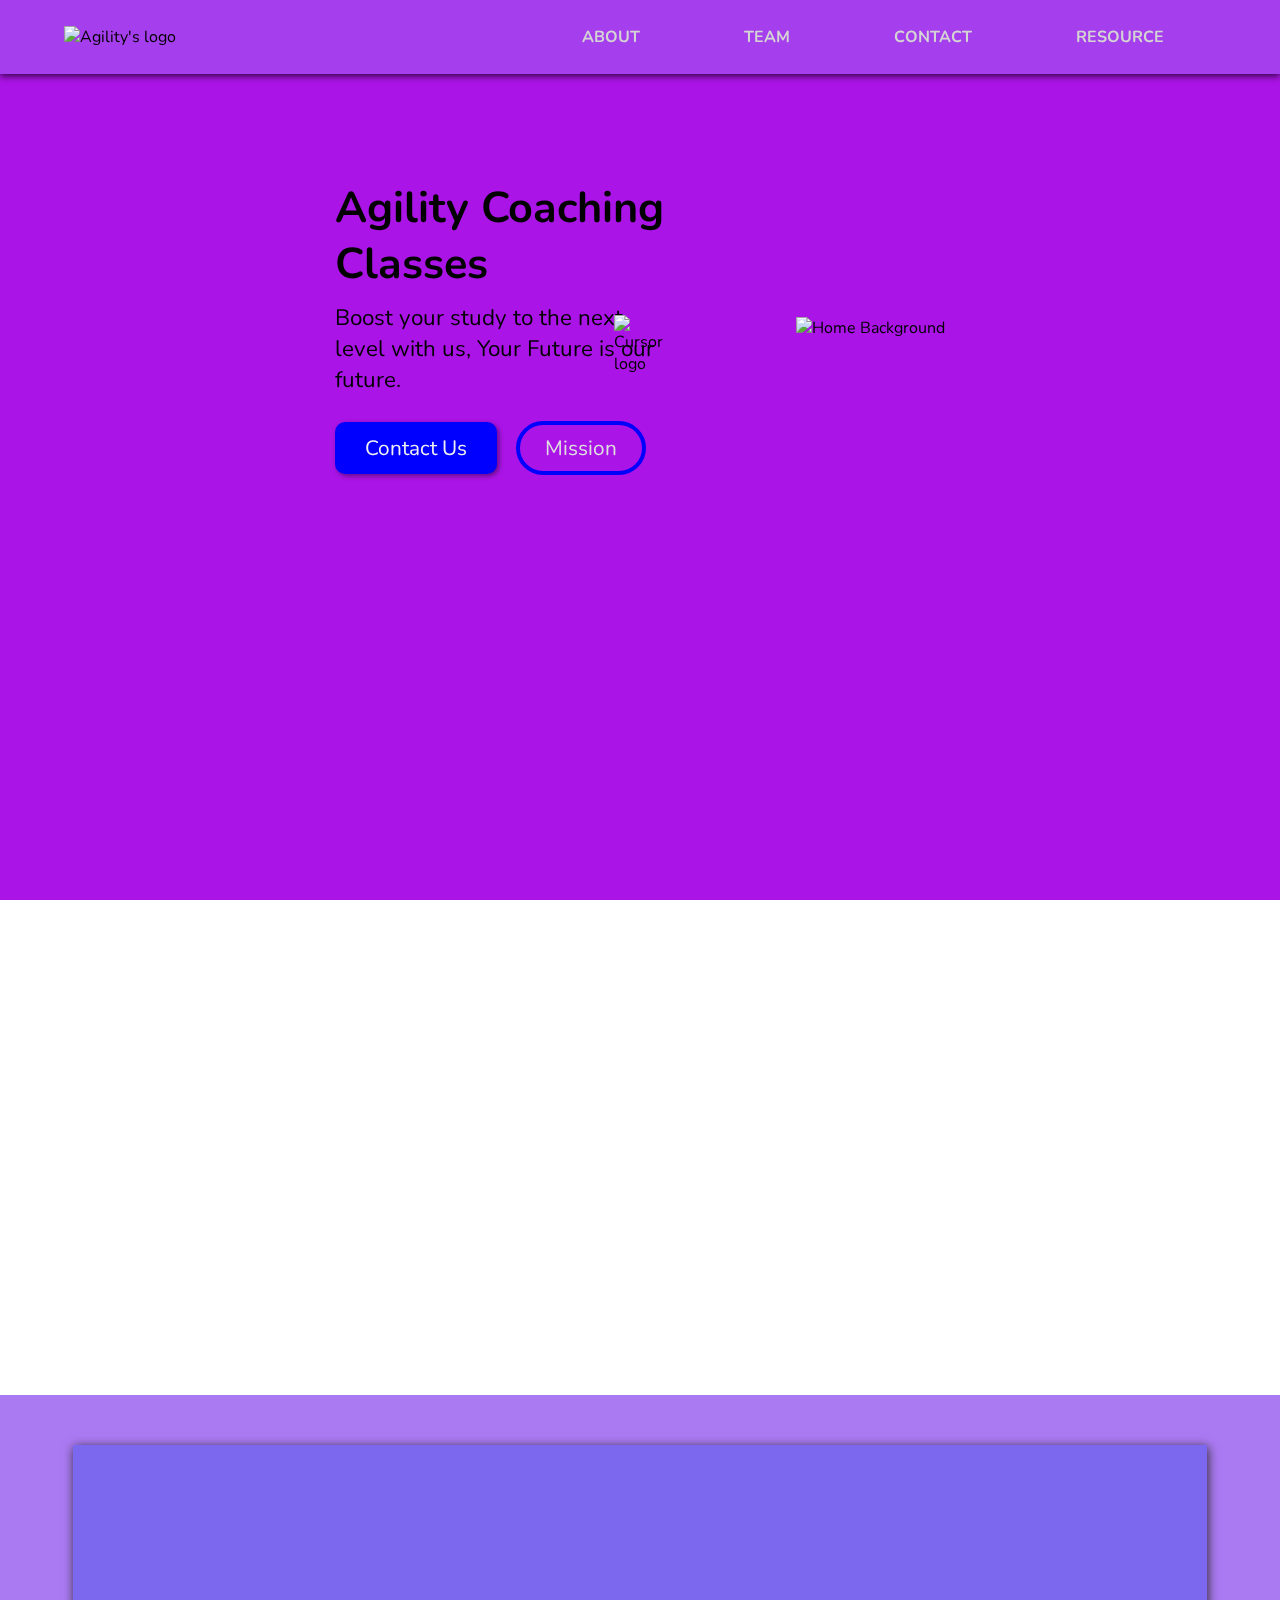
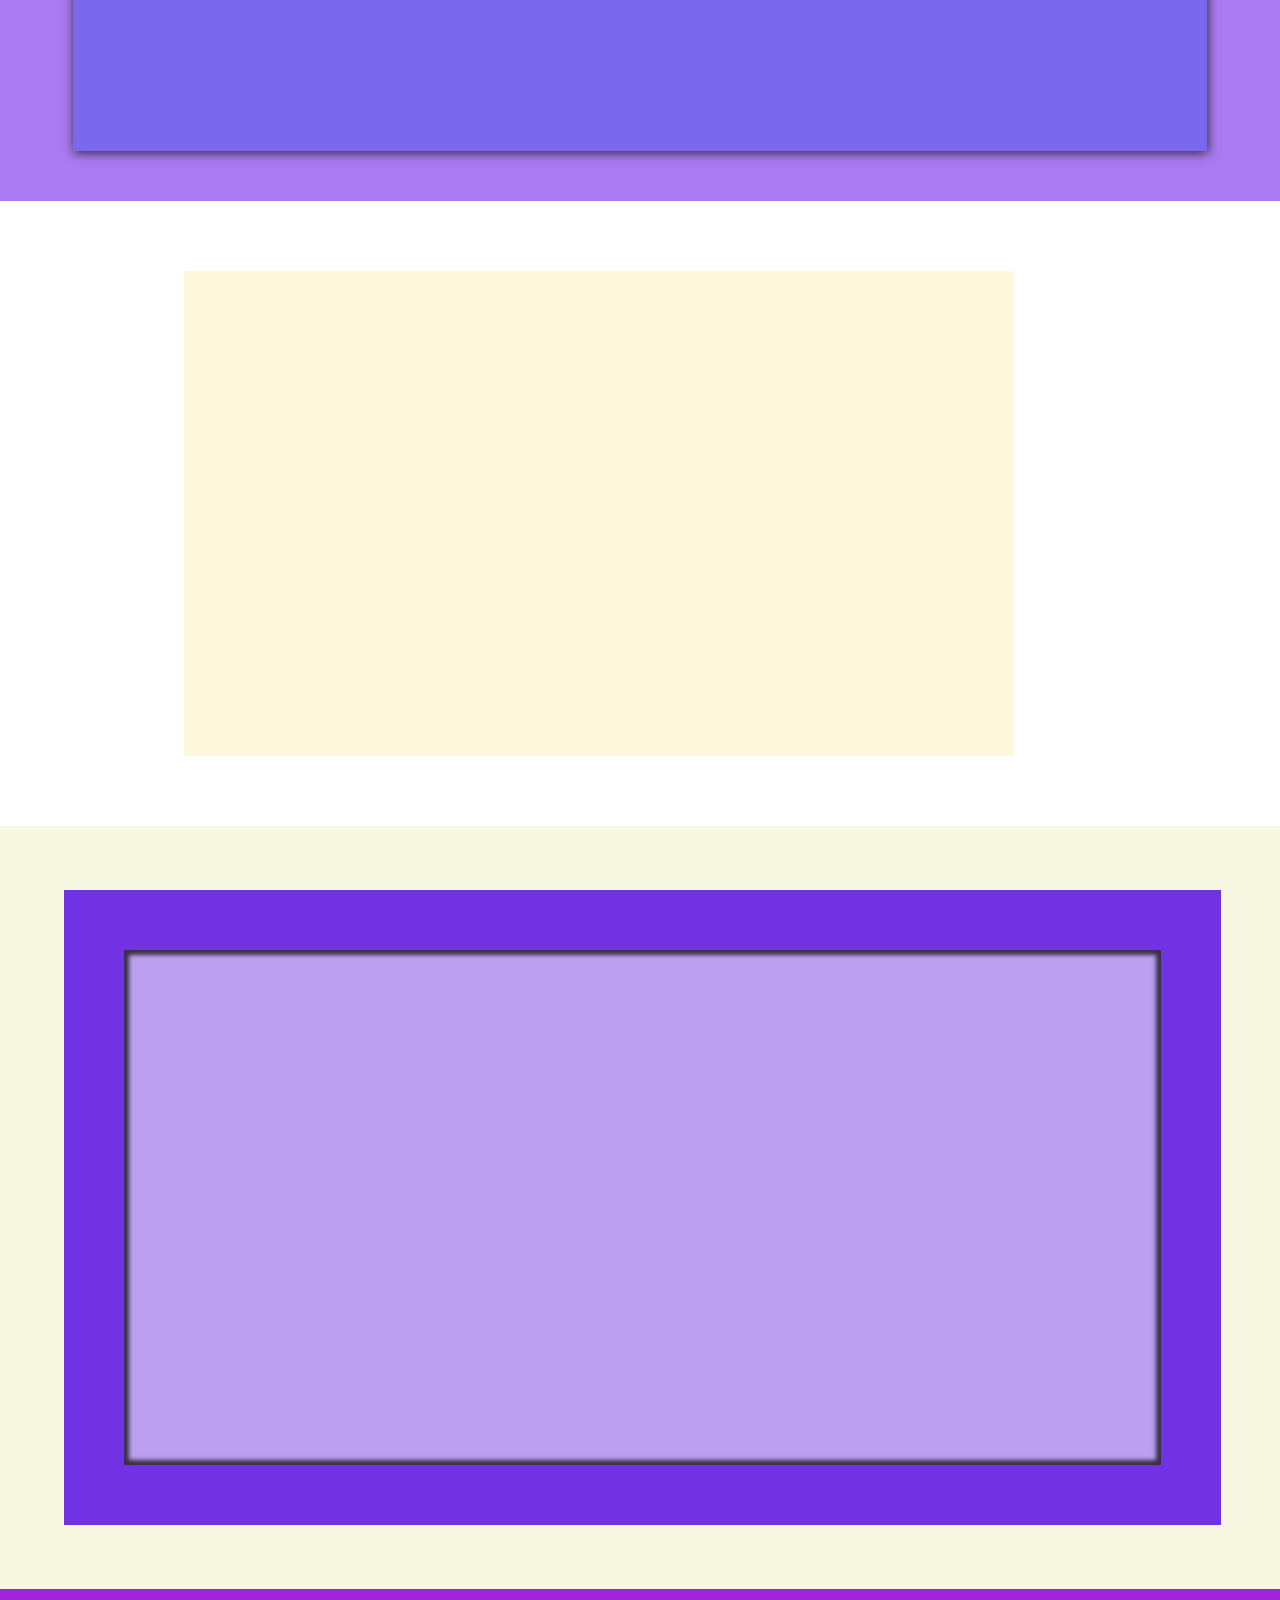
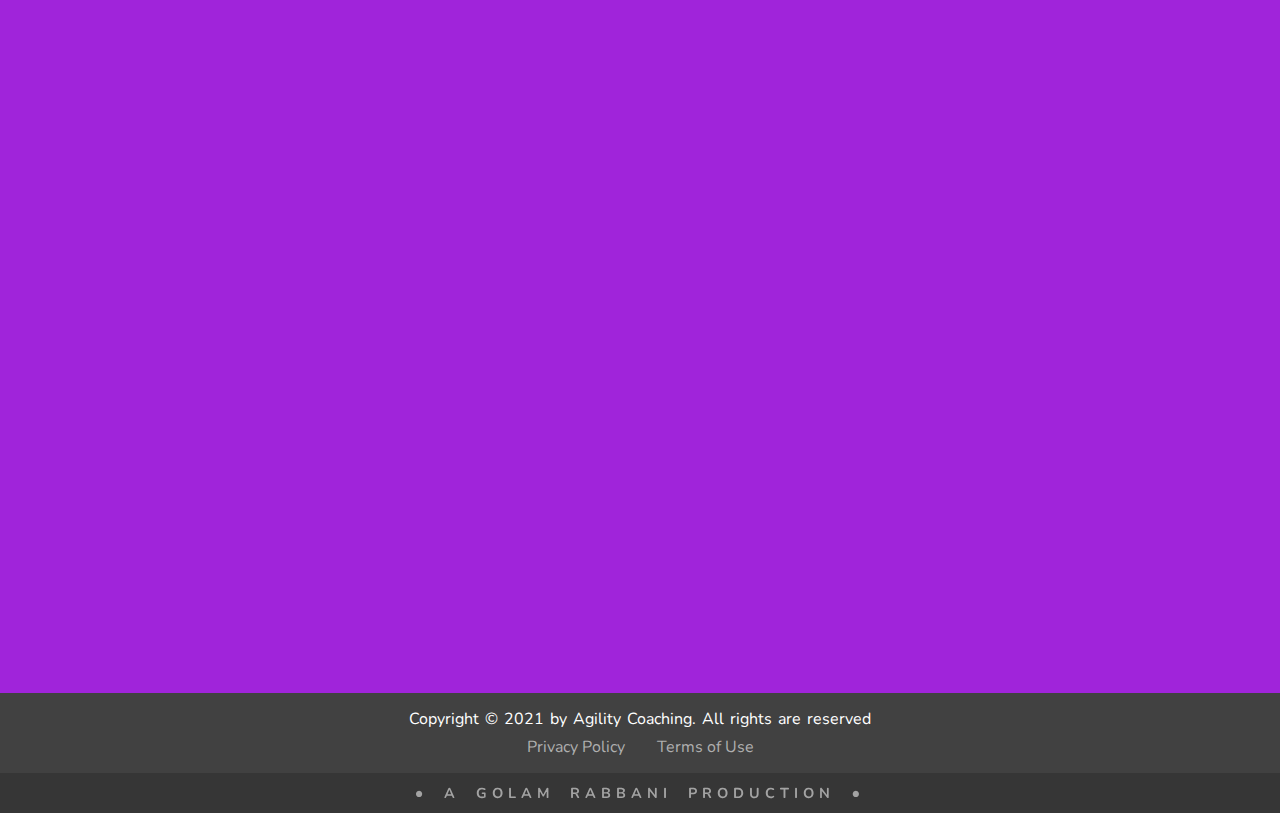
==== commit dba676ff: "Responsive upto contact" ====
--- a/index.html
+++ b/index.html
@@ -22,14 +22,14 @@
         <div class="list">
           <ul id="myMenu">
             <li><a href="#about">About</a></li>
-            <li data-menuanchor="secondPage">
-              <a href="#vision">Vision</a>
-            </li>
-            <li data-menuanchor="fourthPage">
+            <li>
               <a href="#staff">Team</a>
             </li>
-            <li data-menuanchor="thirdPage">
+            <li>
               <a href="#contact">Contact</a>
+            </li>
+            <li>
+              <a href="resource.html">Resource</a>
             </li>
           </ul>
         </div>
@@ -46,12 +46,12 @@
         </div>
 
         <div class="btngroup">
-          <a class="btn-contact animated fadeInLeft d5" href="#contact">Contact Us</a>
-          <a class="btn-mission animated fadeInRight d5" href="#vision">Mission</a>
+          <a class="btn-contact animated fadeInLeft t5" href="#contact">Contact Us</a>
+          <a class="btn-mission animated fadeInRight t5" href="#vision">Mission</a>
         </div>
         <img class="cursor" src="./img/cursor1.svg" alt="Cursor logo" />
       </div>
-      <div class="image">
+      <div class="image animated joomIn t1">
         <img src="./img/homeBg.svg" alt="Home Background" />
       </div>
     </div>
@@ -133,7 +133,7 @@
       <div class="staffContent">
         <h2 data-aos=fadeInDown class="center">Staffs</h2>
         <div class="staffArea">
-          <div data-aos="backInUp" class="staff d2">
+          <div data-aos="flipInY" class="staff d2">
             <div class="projectimg"> <img src="img/mehdee.jpeg" alt="Mehdee's Photo">
               <h3 class="center staffName">Nur Mehdee Rahman</h3>
               <p class="center staffSub">Physics</p>
@@ -155,7 +155,7 @@
               <p class="center staffEdu">B.E In Mechanical Engineering From<br>Jorhat Engineering College, Assam</p>
             </div>
           </div>
-          <div data-aos=backInUp class="staff d3">
+          <div data-aos=flipInY class="staff d3">
             <div class="projectimg"> <img src="img/habib.jpg" alt="Habib's Photo">
               <h3 class="center staffName">Habib Masum Sk</h3>
               <p class="center staffSub">MATHEMATICS</p>
@@ -235,12 +235,6 @@
           </footer> <div class=row>
           <p class=production><strong>&#9679; A GOLAM RABBANI PRODUCTION &#9679;</strong></p>
       </div>
-
-      <script>
-        window.addEventListener('load', () => {
-          document.querySelector('.image').style.transform = 'scale(1)';
-        })
-      </script>
       <script src="https://unpkg.com/aos@next/dist/aos.js"></script>
       <script>
         AOS.init({
--- a/css/index.css
+++ b/css/index.css
@@ -71,17 +71,6 @@
   padding-top: 180px;
 }
 
-/* .s1::after {
-  content: "";
-  width: 50px;
-  height: 3%;
-  position: absolute;
-  bottom: 30px;
-  left: 48%;
-  background-repeat: no-repeat;
-  background-size: contain;
-  background-image: url(/img/cursor1.svg);
-} */
 
 .cursor {
   width: 50px;
@@ -97,18 +86,6 @@
   animation-timing-function: ease-in;
 }
 
-  /* @keyframes shake {
-  0%, 100% {
-  transform:translateY(0)
-  }
-  10%, 30%, 50%, 70%, 90% {
-  transform: translateY(-5px)
-  }
-  20%, 40%, 60%, 80% {
-  transform: translateY(5px)
-  }
-  }  */
-
   @keyframes shake {
     0%,100% {
     transform:translateY(0)
@@ -143,7 +120,7 @@
   animation-delay: 1.2s;
 }
 
-[data-aos].d5{
+[data-aos].d5,.t5{
   animation-delay: 1s;
 }
 [data-aos].d4{
@@ -151,6 +128,10 @@
 }
 [data-aos].d7{
   animation-delay: .5s;
+}
+.t1{
+  animation-delay: 0.3s;
+  animation-duration: 2s;
 }
 
 
@@ -208,8 +189,6 @@
 
 .image {
   z-index: 2;
-  transform: scale(0.1);
-  transition: all 1.4s;
 }
 
 /* navigation bar */
@@ -304,8 +283,10 @@
 }
 
 .aboutLeft {
-  padding: 20px;
+  padding: 19px;
+  border: 2px solid transparent;
   box-shadow: inset 1px 1px 10px black;
+  transition:all 0.4s;
 }
 
 .aboutLeft img {
@@ -414,7 +395,7 @@
   position: absolute;
   background-repeat: no-repeat;
   top: 28%;
-  left: 74.6%;
+  right: 1%;
   opacity: 0.2;
   z-index: 1;
   background-image: url(../img/schoolbooks-monochrome.svg);
@@ -450,7 +431,6 @@
   height: 143px;
   display: flex;
   flex-direction: column;
-  transition: .3s ease-in-out;
   flex-basis: 14%;
   min-width: 220px;
   background-color: #fff;
@@ -624,6 +604,7 @@
   display: flex;
   align-items: center;
   justify-content: space-evenly;
+  flex-wrap: wrap;
   padding: 70px 0;
 }
 
@@ -877,7 +858,7 @@
   position: absolute;
   background-repeat: no-repeat;
   top: -24%;
-  left:4%;
+  left:61px;
   opacity: 0.6;
   z-index: 1;
   background-image: url(/img/contactUs.svg);
@@ -885,6 +866,7 @@
 
 .leftSide{
   z-index: 3;
+  min-width: 490px;
 }
 .staffBack{
   background-image: url(../img/staffbg.svg);
@@ -983,27 +965,6 @@
 
 .backInLeft {
   animation-name: backInLeft;
-}
-
-@keyframes backInUp {
-  0% {
-    transform: translateY(1200px) scale(0.7);
-    opacity: 0.7;
-  }
-
-  80% {
-    transform: translateY(0px) scale(0.7);
-    opacity: 0.7;
-  }
-
-  100% {
-    transform: scale(1);
-    opacity: 1;
-  }
-}
-
-.backInUp {
-  animation-name: backInUp;
 }
 
 
@@ -1161,6 +1122,21 @@
   animation-name: joomInUp;
 }
 
+@keyframes joomIn {
+  from {
+    opacity: 0;
+    transform: scale3d(0.3, 0.3, 0.3);
+  }
+
+  50% {
+    opacity: 1;
+  }
+}
+
+.joomIn {
+  animation-name: joomIn;
+}
+
 @keyframes rotateIn {
   from {
     transform: rotate3d(0, 0, 1, -200deg);
@@ -1176,4 +1152,231 @@
 .rotateIn {
   animation-name: rotateIn;
   transform-origin: center;
-}+}
+
+
+@keyframes flipInY {
+  from {
+    transform: perspective(400px) rotate3d(0, 1, 0, 90deg);
+    animation-timing-function: ease-in;
+    opacity: 0;
+  }
+
+  40% {
+    transform: perspective(400px) rotate3d(0, 1, 0, -20deg);
+    animation-timing-function: ease-in;
+  }
+
+  60% {
+    transform: perspective(400px) rotate3d(0, 1, 0, 10deg);
+    opacity: 1;
+  }
+
+  80% {
+    transform: perspective(400px) rotate3d(0, 1, 0, -5deg);
+  }
+
+  to {
+    transform: perspective(400px);
+  }
+}
+
+.flipInY {
+  backface-visibility: visible !important;
+  animation-name: flipInY;
+}
+
+div.staff{
+  transition: .3s ease-in-out !important   ;
+}
+
+.aboutLeft:hover {
+  box-shadow: none;
+  border: 2px solid black;
+}
+
+/* media queries */
+
+@media only screen and (max-width: 1523px) {
+  .visionRight {
+    top: 10%;
+}
+}
+
+
+@media only screen and (max-width: 1410px) {
+  .visionRight {
+    top: 5%;
+}
+.visionContent {
+  padding: 50px 0px 50px 60px;
+ 
+}
+}
+
+@media only screen and (max-width: 1280px) {
+  .visionRight {
+    top: 13%;
+}
+.visionRight img {
+  width: 200px;
+  height: 200px;
+}
+}
+
+@media only screen and (max-width: 1213px) {
+  .visionRight {
+    top: 7%;
+    right: -10%;
+}
+.vision {
+  width: 90%;
+  margin-left: 0%;
+}
+.features .wrapper{
+  width: 100%;
+}
+.features ul li {
+  flex-basis: 180px;
+}
+
+.flexDiv{
+  flex-basis: auto;
+}
+.leftSide{
+  width: 50%;
+}
+.rightSide{
+  width: 34%;
+  margin-left: 20px;
+}
+
+}
+
+@media only screen and (max-width: 1134px) {
+  .visionRight {
+    top: 8%;
+    right: -12%;
+}
+.contPara {
+  line-height: 33px;
+}
+.aboutLeft img {
+  width: 370px;
+}
+.contact::after {
+  top: -26%;
+  left: -59px;
+}
+}
+
+@media only screen and (max-width: 1025px) {
+  .visionRight {
+    top: 10.5%;
+    right: -13%;
+}
+}
+
+
+@media only screen and (max-width: 985px) {
+  .visionRight {
+    top: 13%;
+    right: -13%;
+}
+.aboutContent{
+  padding: 31px;
+}
+.features ul li {
+  flex-basis: 200px;
+  margin: 17px 10px;
+}
+
+.features {
+  background-size: 25%,70%;
+  background-position: top left,123% 333px;
+}
+}
+
+
+@media only screen and (max-width: 950px) {
+  .visionRight {
+    top: 44px;
+    right: 24%;
+}
+html{
+  font-size: 80%;
+}
+.visionLeft{
+  margin-top: 13.5rem;
+  margin-right: 0;
+  text-align: center;
+}
+
+.vision{
+  margin-left: auto;
+  width: 81%;
+  padding-top: 220px;
+}
+
+.visionContent {
+  padding: 50px 20px;
+  position: static;
+}
+.aboutLeft img {
+  width: 345px;
+}
+.staffSub{
+  margin-bottom: 24px;
+}
+.staff:hover {
+  height: 280px;
+}
+
+.features {
+  background-size: 25%,638px;
+  background-position: top left,123% 247px;
+}
+
+.contact::after {
+  top: -29%;
+  left: -121px;
+  transform: scale(1.2);
+}
+
+}
+
+
+@media only screen and (max-width: 885px) {
+  .features .wrapper{
+    width: 95%;
+  }
+}
+
+
+
+@media only screen and (max-width: 885px) {
+
+}
+
+@media only screen and (max-width: 877px) {
+  .verticallogo {
+    margin-top: 55px;
+}
+.rightSide{
+  width: 70%;
+  text-align: center;
+}
+.address {
+  margin-left: 0;
+}
+.contactWrapper{
+  padding-bottom: 40px;
+}
+
+.contact::after {
+  transform: scale(1.2);
+  top: -10%;
+  left: -132px;
+}
+}
+
